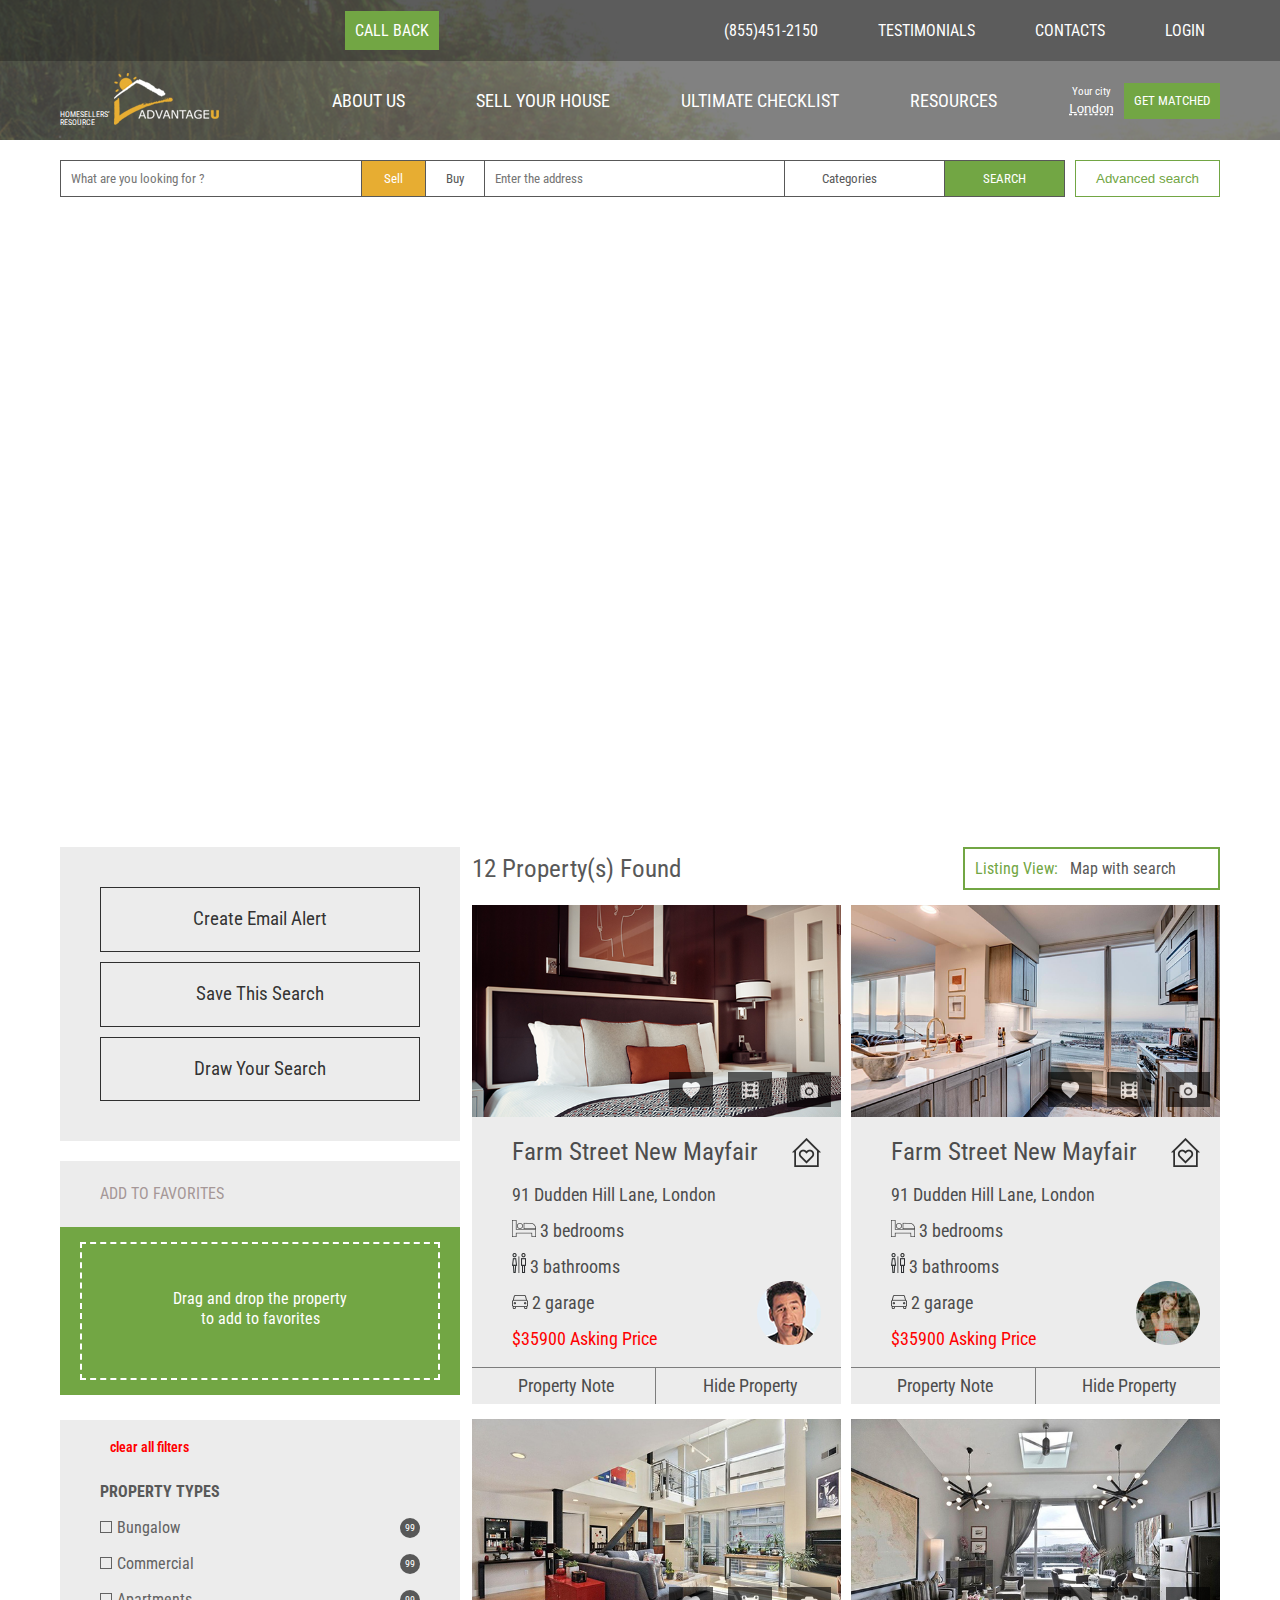
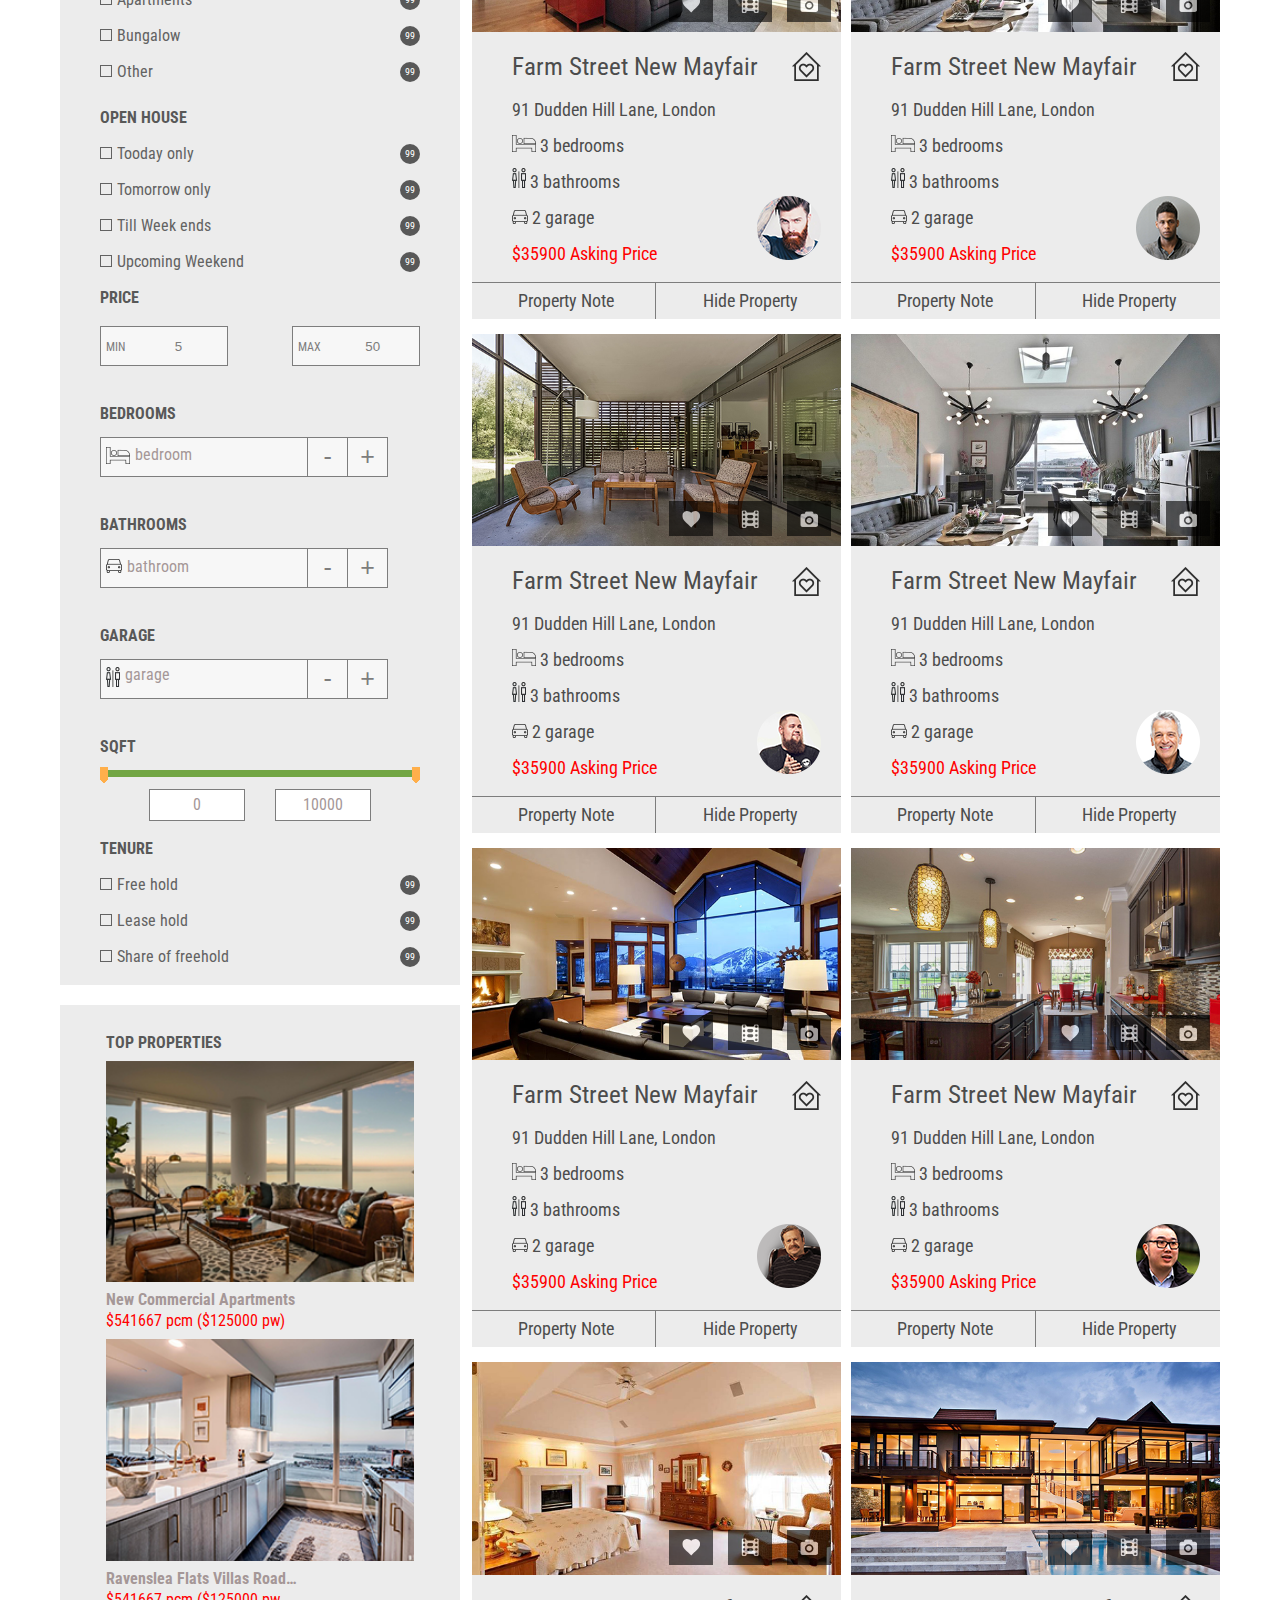
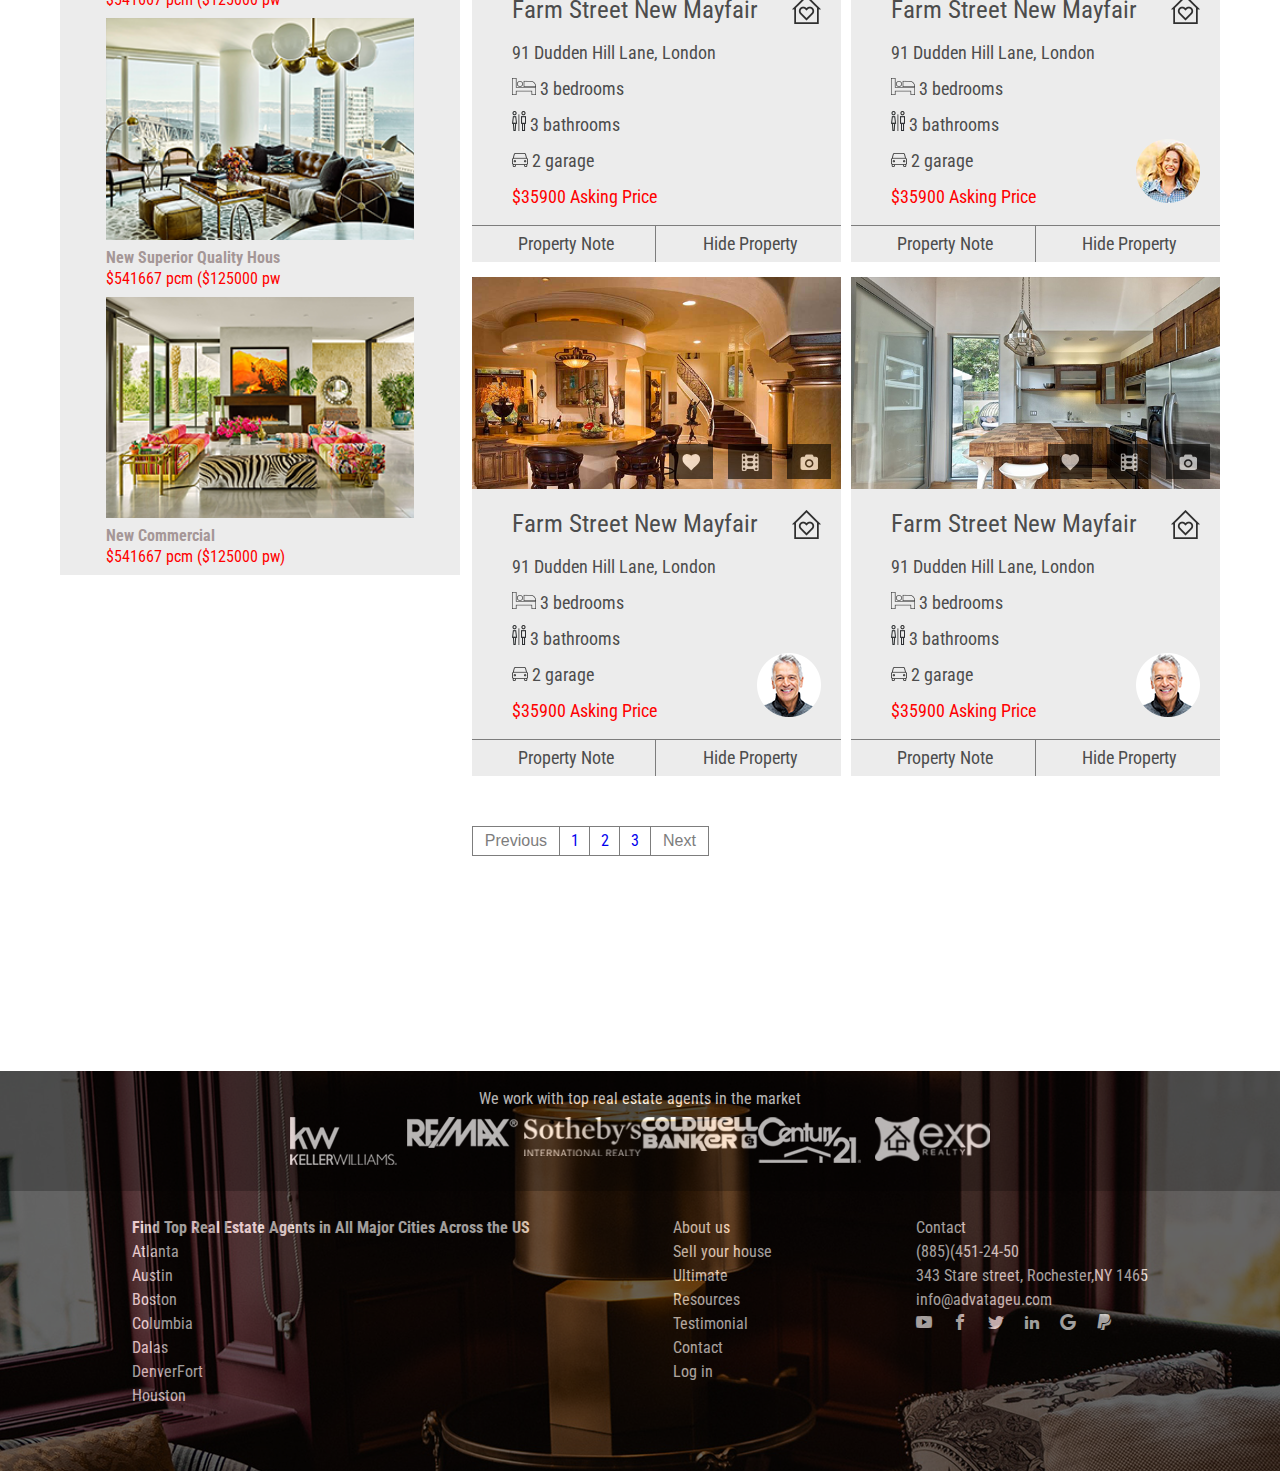
==== index.html @ 331d5ed1 "initial" ====
<!DOCTYPE html>
    <html>
    <head>
        <meta charset="utf-8"/>
        <meta name="viewport" content="width = device-width, initial-scale=1"/>
        <script src="https://cdnjs.cloudflare.com/ajax/libs/html5shiv/3.7.3/html5shiv.min.js"></script><![endif]-->
        <title></title>
        <meta name="keywords" content=""/>
        <meta name="description" content=""/>
        <link href="fonts/icon-style.css" rel="stylesheet">
        <link href="css/_main-layout.css" rel="stylesheet">
        <link href="css/style.css" rel="stylesheet">
        <link href="https://fonts.googleapis.com/css?family=Roboto|Roboto+Condensed" rel="stylesheet">
        <link href="http://www.w3.org/2000/svg" >
        <link rel="stylesheet" href="slick/slick.css" type="text/css">
        <link href=http://www.w3.org/1999/xlink" >
        <link rel="stylesheet" href="https://use.fontawesome.com/releases/v5.0.13/css/all.css"
              integrity="sha384-DNOHZ68U8hZfKXOrtjWvjxusGo9WQnrNx2sqG0tfsghAvtVlRW3tvkXWZh58N9jp" crossorigin="anonymous">
    </head>
    <body>
    <div class="wrapper">
        <header class="header">

            <div class="header__top-wrapper">
                <div class="header-top_background"></div>                                              <!-- .header-top-->
                <div class="header__top">

                    <div class="call-back"><a href="#">call back</a></div>
                    <ul class="social__icons">
                        <li><a href="#" class="social__icons_link"><i class="fa fa-building" aria-hidden="true"></i></a>
                        </li>
                        <li><a href="#" class="social__icons_link"><i class="fa fa-chart-bar"></i></a></li>
                        <li><a href="#" class="social__icons_link"><i class="fa fa-certificate" aria-hidden="true"></i></a>
                        </li>
                        <li><a href="#" class="social__icons_link"><i class="fa fa-bell"></i></a></li>
                        <li><a href="#" class="social__icons_link"><i class="fa fa-envelope-open"
                                                                      aria-hidden="true"></i></a></li>
                    </ul>
                    <div class="tel"><a href="#">(855)451-2150</a></div>
                    <ul class="header__top-menu">
                        <li><a href="#" class="header__top-menu_link">testimonials</a></li>
                        <li><a href="#" class="header__top-menu_link">contacts</a></li>
                        <li><a href="#" class="header__top-menu_link">login<span class="fa fa-chevron-down"></span> </a>
                        </li>
                    </ul>
                </div>
            </div>                                            <!-- end  header top-->
            <div class="header__bottom-wrapper">
                <div class="header-bottom_background"></div>
                <div class="header__bottom">
                    <div class="logo">
                        <p class="logo-text">HOMESELLERS’<br> RESOURCE</p>
                        <a href="#"><img src="img/Logo.png" alt=""></a>
                    </div>
                    <ul class="header__bottom-menu">
                        <li><a href="#" class="header__bottom-menu_link">about us</a></li>
                        <li><a href="#" class="header__bottom-menu_link">sell your house</a></li>
                        <li><a href="#" class="header__bottom-menu_link">ultimate checklist</a></li>
                        <li><a href="#" class="header__bottom-menu_link">resources</a></li>
                    </ul>

                    <div class="forms">
                    <form action="" id="match" method="post" name="city-match">
                        <p>Your city</p><br>
                        <select name="city"  >
                            <option value="London">London</option>
                            <option value="Paris">Paris</option>
                            <option value="Oslo">Oslo</option>
                            <option value="Venus">Venus</option>
                            <option value="Boston">Boston</option>
                        </select>
                        </form>
                        <form action=""  method="post" name="match">
                        <input type="submit" class="get-match" value="get matched">
                        </form>
                    </div>
                </div>
            </div>

        </header><!-- .header-->
        <!--=============================main-form=====================-->
        <div class="main-form">
        <form action="" method="post" id="main-form">

            <input type="text" class="search" placeholder="What are you looking for ?" >
            <input type="submit" value="Sell">
            <input type="submit" value="Buy">
            <input type="text" class="address" placeholder="Enter the address" >
            <div class="select-wrapper">
               <select  value="category" id="category" class="selections"  >
                   <option selected>Categories</option>
                   <option value="House">House</option>
                   <option value="Palace">Palace</option>
                   <option value="ROOM">Room</option>
                   <option value="Flat">Flat</option>
               </select>
           </div>
            <input type="submit" class="category-search" value="SEARCH">
        </form>
        <form action="" method="post" id="advanced-search">
            <input type="submit" class="advanced-search" value="Advanced search">
        </form>
        </div>
        <div class="map-container">
            <div id="map" class="map"></div>
        </div>
        <div class="middle section-wrapper">

            <div class="container">
                <main class="content">
                    <div class=" middle-header">
                        <p>12 Property(s) Found</p>
                        <div class="listing-view select-wrapper">
                            <p>Listing View:</p>
                            <select name="Listing View" id="listing-view" class="selections none" >
                                <option value="">Map with search</option>
                                <option value="">map 1</option>
                                <option value="">map2</option>
                                <option value="">map3</option>
                            </select>
                        </div>
                    </div>
                <div class="info-blocks">
                    <!-----------------------------info-block 1---------------------------->
                    <div class="info-block">
                        <div class="info-block_img">
                           <img src="img/1.png " >
                            <div class="icon-block">
                                <div class="icon-block_item"><embed src="img/icons/hart.svg" type=""></div>
                                <div class="icon-block_item"><embed src="img/icons/film.svg" type=""></div>
                                <div class="icon-block_item"><embed src="img/icons/camera.svg" type=""></div>

                            </div>
                        </div>
                        <div class="info-block_text">
                            <div class="info-block_text__title">
                                <P>Farm Street New Mayfair</P>
                                <img src="img/Vector Smart Object copy 2.png" alt="">

                            </div>
                            <div class="info-block_text__address">
                                <i class="fab fa-periscope"></i>
                                <p>91 Dudden Hill Lane, London</p>
                            </div>
                                <div class="info-block_text__condition">
                                         <img src="img/Vector Smart Object copy 7.png" alt="">
                                         <span  class="info-block_text__contains">3 bedrooms </span>
                                </div>
                                 <div class="info-block_text__condition">
                                         <img src="img/Vector Smart Object copy 34.png" alt="">
                                         <span   class="info-block_text__contains">3 bathrooms</span>
                                 </div>
                                 <div class="info-block_text__condition">
                                         <img src="img/Vector Smart Object copy 26.png" alt="">
                                         <span   class="info-block_text__contains">2 garage</span>
                                 </div>
                                   <p class="price">$35900  Asking Price</p>
                                  <div class="owner-foto"><img src="img/5a1f004dadf.png" alt=""></div>
                        </div>
                        <div class="info-block_text__property">
                            <div>
                                <img src="img/book-information.png" alt="">
                                Property Note
                            </div>
                            <div>
                                <img src="img/noun_1268803_cc copy.png" alt="">
                                Hide Property</div>
                        </div>
                        <div class="info-block_foto"></div>
                    </div>
                    <!----------------------------info-block 2---------------------------->
                    <div class="info-block">
                        <div class="info-block_img">
                            <img src="img/2.png " >
                            <div class="icon-block">
                                <div class="icon-block_item"><embed src="img/icons/hart.svg" type=""></div>
                                <div class="icon-block_item"><embed src="img/icons/film.svg" type=""></div>
                                <div class="icon-block_item"><embed src="img/icons/camera.svg" type=""></div>

                            </div>
                        </div>
                        <div class="info-block_text">
                            <div class="info-block_text__title">
                                <P>Farm Street New Mayfair</P>
                                <img src="img/Vector Smart Object copy 2.png" alt="">

                            </div>
                            <div class="info-block_text__address">
                                <i class="fab fa-periscope"></i>
                                <p>91 Dudden Hill Lane, London</p>
                            </div>
                            <div class="info-block_text__condition">
                                     <img src="img/Vector Smart Object copy 7.png" alt="">
                                     <span  class="info-block_text__contains">3 bedrooms </span>
                            </div>
                            <div class="info-block_text__condition">
                                     <img src="img/Vector Smart Object copy 34.png" alt="">
                                     <span   class="info-block_text__contains">3 bathrooms</span>
                            </div>
                            <div class="info-block_text__condition">
                                     <img src="img/Vector Smart Object copy 26.png" alt="">
                                     <span   class="info-block_text__contains">2 garage</span>
                            </div>                            <p class="price">$35900  Asking Price</p>
                            <div class="owner-foto"><img src="img/photos-88127Dq5GDQ6z8jH.png" alt=""></div>
                        </div>
                        <div class="info-block_text__property">
                            <div>
                                <img src="img/book-information.png" alt="">
                                Property Note
                            </div>
                            <div>
                                <img src="img/noun_1268803_cc copy.png" alt="">
                                Hide Property</div>
                        </div>
                        <div class="info-block_foto"></div>
                    </div>
                    <!----------------------------info-block 3---------------------------->
                    <div class="info-block">
                        <div class="info-block_img">
                            <img src="img/3.png " >
                            <div class="icon-block">
                                <div class="icon-block_item"><embed src="img/icons/hart.svg" type=""></div>
                                <div class="icon-block_item"><embed src="img/icons/film.svg" type=""></div>
                                <div class="icon-block_item"><embed src="img/icons/camera.svg" type=""></div>

                            </div>
                        </div>
                        <div class="info-block_text">
                            <div class="info-block_text__title">
                                <P>Farm Street New Mayfair</P>
                                <img src="img/Vector Smart Object copy 2.png" alt="">

                            </div>
                            <div class="info-block_text__address">
                                <i class="fab fa-periscope"></i>
                                <p>91 Dudden Hill Lane, London</p>
                            </div>
                            <div class="info-block_text__condition">
                                       <img src="img/Vector Smart Object copy 7.png" alt="">
                                       <span  class="info-block_text__contains">3 bedrooms </span>
                            </div>
                            <div class="info-block_text__condition">
                                       <img src="img/Vector Smart Object copy 34.png" alt="">
                                       <span   class="info-block_text__contains">3 bathrooms</span>
                            </div>
                            <div class="info-block_text__condition">
                                       <img src="img/Vector Smart Object copy 26.png" alt="">
                                       <span   class="info-block_text__contains">2 garage</span>
                            </div>

                            <p class="price">$35900  Asking Price</p>
                            <div class="owner-foto"><img src="img/96c177a8fd610c7639.png" alt=""></div>
                        </div>
                        <div class="info-block_text__property">
                            <div>
                                <img src="img/book-information.png" alt="">
                                Property Note
                            </div>
                            <div>
                                <img src="img/noun_1268803_cc copy.png" alt="">
                                Hide Property</div>
                        </div>
                        <div class="info-block_foto"></div>
                    </div>
                    <!--------------------------info-block 4----------------->
                    <div class="info-block">
                        <div class="info-block_img">
                            <img src="img/4.png " >
                            <div class="icon-block">
                                <div class="icon-block_item"><embed src="img/icons/hart.svg" type=""></div>
                                <div class="icon-block_item"><embed src="img/icons/film.svg" type=""></div>
                                <div class="icon-block_item"><embed src="img/icons/camera.svg" type=""></div>

                            </div>
                        </div>
                        <div class="info-block_text">
                            <div class="info-block_text__title">
                                <P>Farm Street New Mayfair</P>
                                <img src="img/Vector Smart Object copy 2.png" alt="">

                            </div>
                            <div class="info-block_text__address">
                                <i class="fab fa-periscope"></i>
                                <p>91 Dudden Hill Lane, London</p>
                            </div>
                              <div class="info-block_text__condition">
                                  <img src="img/Vector Smart Object copy 7.png" alt="">
                                  <span  class="info-block_text__contains">3 bedrooms </span>
                              </div>
                              <div class="info-block_text__condition">
                                  <img src="img/Vector Smart Object copy 34.png" alt="">
                                  <span   class="info-block_text__contains">3 bathrooms</span>
                              </div>
                              <div class="info-block_text__condition">
                                  <img src="img/Vector Smart Object copy 26.png" alt="">
                                  <span   class="info-block_text__contains">2 garage</span>
                              </div>

                            <p class="price">$35900  Asking Price</p>
                            <div class="owner-foto"><img src="img/f-his-children-wounded-mother-20170427.png" alt=""></div>
                        </div>
                        <div class="info-block_text__property">
                            <div>
                                <img src="img/book-information.png" alt="">
                                Property Note
                            </div>
                            <div>
                                <img src="img/noun_1268803_cc copy.png" alt="">
                                Hide Property</div>
                        </div>
                        <div class="info-block_foto"></div>
                    </div>
                    <!--------------------------info-block 5----------------->
                    <div class="info-block">
                        <div class="info-block_img">
                            <img src="img/5.png " >
                            <div class="icon-block">
                                <div class="icon-block_item"><embed src="img/icons/hart.svg" type=""></div>
                                <div class="icon-block_item"><embed src="img/icons/film.svg" type=""></div>
                                <div class="icon-block_item"><embed src="img/icons/camera.svg" type=""></div>

                            </div>
                        </div>
                        <div class="info-block_text">
                            <div class="info-block_text__title">
                                <P>Farm Street New Mayfair</P>
                                <img src="img/Vector Smart Object copy 2.png" alt="">

                            </div>
                            <div class="info-block_text__address">
                                <i class="fab fa-periscope"></i>
                                <p>91 Dudden Hill Lane, London</p>
                            </div>
                              <div class="info-block_text__condition">
                                  <img src="img/Vector Smart Object copy 7.png" alt="">
                                  <span  class="info-block_text__contains">3 bedrooms </span>
                              </div>
                              <div class="info-block_text__condition">
                                  <img src="img/Vector Smart Object copy 34.png" alt="">
                                  <span   class="info-block_text__contains">3 bathrooms</span>
                              </div>
                              <div class="info-block_text__condition">
                                  <img src="img/Vector Smart Object copy 26.png" alt="">
                                  <span   class="info-block_text__contains">2 garage</span>
                              </div>

                            <p class="price">$35900  Asking Price</p>
                            <div class="owner-foto"><img src="img/1020b0ac-fb05-4f9b-acbc-e6e3d810fb7d.png" alt=""></div>
                        </div>
                        <div class="info-block_text__property">
                            <div>
                                <img src="img/book-information.png" alt="">
                                Property Note
                            </div>
                            <div>
                                <img src="img/noun_1268803_cc copy.png" alt="">
                                Hide Property</div>
                        </div>
                        <div class="info-block_foto"></div>
                    </div>
                    <!--------------------------info-block 6----------------->
                    <div class="info-block">
                        <div class="info-block_img">
                            <img src="img/6.png " >
                            <div class="icon-block">
                                <div class="icon-block_item"><embed src="img/icons/hart.svg" type=""></div>
                                <div class="icon-block_item"><embed src="img/icons/film.svg" type=""></div>
                                <div class="icon-block_item"><embed src="img/icons/camera.svg" type=""></div>

                            </div>
                        </div>
                        <div class="info-block_text">
                            <div class="info-block_text__title">
                                <P>Farm Street New Mayfair</P>
                                <img src="img/Vector Smart Object copy 2.png" alt="">

                            </div>
                            <div class="info-block_text__address">
                                <i class="fab fa-periscope"></i>
                                <p>91 Dudden Hill Lane, London</p>
                            </div>
                              <div class="info-block_text__condition">
                                   <img src="img/Vector Smart Object copy 7.png" alt="">
                                   <span  class="info-block_text__contains">3 bedrooms </span>
                                  </div>
                              <div class="info-block_text__condition">
                                   <img src="img/Vector Smart Object copy 34.png" alt="">
                                   <span   class="info-block_text__contains">3 bathrooms</span>
                                  </div>
                              <div class="info-block_text__condition">
                                   <img src="img/Vector Smart Object copy 26.png" alt="">
                                   <span   class="info-block_text__contains">2 garage</span>
                                  </div>

                            <p class="price">$35900  Asking Price</p>
                            <div class="owner-foto"><img src="img/155472578.png" alt=""></div>
                        </div>
                        <div class="info-block_text__property">
                            <div>
                                <img src="img/book-information.png" alt="">
                                Property Note
                            </div>
                            <div>
                                <img src="img/noun_1268803_cc copy.png" alt="">
                                Hide Property</div>
                        </div>
                        <div class="info-block_foto"></div>
                    </div>
                    <!--------------------------info-block 7----------------->
                    <div class="info-block">
                        <div class="info-block_img">
                            <img src="img/7.png " >
                            <div class="icon-block">
                                <div class="icon-block_item"><embed src="img/icons/hart.svg" type=""></div>
                                <div class="icon-block_item"><embed src="img/icons/film.svg" type=""></div>
                                <div class="icon-block_item"><embed src="img/icons/camera.svg" type=""></div>

                            </div>
                        </div>
                        <div class="info-block_text">
                            <div class="info-block_text__title">
                                <P>Farm Street New Mayfair</P>
                                <img src="img/Vector Smart Object copy 2.png" alt="">

                            </div>
                            <div class="info-block_text__address">
                                <i class="fab fa-periscope"></i>
                                <p>91 Dudden Hill Lane, London</p>
                            </div>
                           <div class="info-block_text__condition">
                                <img src="img/Vector Smart Object copy 7.png" alt="">
                                <span  class="info-block_text__contains">3 bedrooms </span>
                           </div>
                           <div class="info-block_text__condition">
                                <img src="img/Vector Smart Object copy 34.png" alt="">
                                <span   class="info-block_text__contains">3 bathrooms</span>
                           </div>
                           <div class="info-block_text__condition">
                                <img src="img/Vector Smart Object copy 26.png" alt="">
                                <span   class="info-block_text__contains">2 garage</span>
                           </div>

                            <p class="price">$35900  Asking Price</p>
                            <div class="owner-foto"><img src="img/Dr_Rich_armchair.png" alt=""></div>
                        </div>
                        <div class="info-block_text__property">
                            <div>
                                <img src="img/book-information.png" alt="">
                                Property Note
                            </div>
                            <div>
                                <img src="img/noun_1268803_cc copy.png" alt="">
                                Hide Property</div>
                        </div>
                        <div class="info-block_foto"></div>
                    </div>
                    <!--------------------------info-block 8----------------->
                    <div class="info-block">
                        <div class="info-block_img">
                            <img src="img/8.png " >
                            <div class="icon-block">
                                <div class="icon-block_item"><embed src="img/icons/hart.svg" type=""></div>
                                <div class="icon-block_item"><embed src="img/icons/film.svg" type=""></div>
                                <div class="icon-block_item"><embed src="img/icons/camera.svg" type=""></div>


                            </div>
                        </div>
                        <div class="info-block_text">
                            <div class="info-block_text__title">
                                <P>Farm Street New Mayfair</P>
                                <img src="img/Vector Smart Object copy 2.png" alt="">

                            </div>
                            <div class="info-block_text__address">
                                <i class="fab fa-periscope"></i>
                                <p>91 Dudden Hill Lane, London</p>
                            </div>
                             <div class="info-block_text__condition">
                                <img src="img/Vector Smart Object copy 7.png" alt="">
                                <span  class="info-block_text__contains">3 bedrooms </span>
                             </div>
                             <div class="info-block_text__condition">
                                <img src="img/Vector Smart Object copy 34.png" alt="">
                                <span   class="info-block_text__contains">3 bathrooms</span>
                             </div>
                             <div class="info-block_text__condition">
                                <img src="img/Vector Smart Object copy 26.png" alt="">
                                <span   class="info-block_text__contains">2 garage</span>
                             </div>

                            <p class="price">$35900  Asking Price</p>
                            <div class="owner-foto"><img src="img/170530132545-jeff-lew-1024x576.png" alt=""></div>
                        </div>
                        <div class="info-block_text__property">
                            <div>
                                <img src="img/book-information.png" alt="">
                                Property Note
                            </div>
                            <div>
                                <img src="img/noun_1268803_cc copy.png" alt="">
                                Hide Property</div>
                        </div>
                        <div class="info-block_foto"></div>
                    </div>
                    <!--------------------------info-block 9----------------->
                    <div class="info-block">
                        <div class="info-block_img">
                            <img src="img/9.png " >
                            <div class="icon-block">
                                <div class="icon-block_item"><embed src="img/icons/hart.svg" type=""></div>
                                <div class="icon-block_item"><embed src="img/icons/film.svg" type=""></div>
                                <div class="icon-block_item"><embed src="img/icons/camera.svg" type=""></div>

                            </div>
                        </div>
                        <div class="info-block_text">
                            <div class="info-block_text__title">
                                <P>Farm Street New Mayfair</P>
                                <img src="img/Vector Smart Object copy 2.png" alt="">

                            </div>
                            <div class="info-block_text__address">
                                <i class="fab fa-periscope"></i>
                                <p>91 Dudden Hill Lane, London</p>
                            </div>
                            <div class="info-block_text__condition">
                               <img src="img/Vector Smart Object copy 7.png" alt="">
                               <span  class="info-block_text__contains">3 bedrooms </span>
                            </div>
                            <div class="info-block_text__condition">
                               <img src="img/Vector Smart Object copy 34.png" alt="">
                               <span   class="info-block_text__contains">3 bathrooms</span>
                            </div>
                            <div class="info-block_text__condition">
                               <img src="img/Vector Smart Object copy 26.png" alt="">
                               <span   class="info-block_text__contains">2 garage</span>
                            </div>
                            <p class="price">$35900  Asking Price</p>
                            <div class="owner-foto"><img src="img/images (1).png" alt=""></div>
                        </div>
                        <div class="info-block_text__property">
                            <div>
                                <img src="img/book-information.png" alt="">
                                Property Note
                            </div>
                            <div>
                                <img src="img/noun_1268803_cc copy.png" alt="">
                                Hide Property</div>
                        </div>
                        <div class="info-block_foto"></div>
                    </div>
                    <!--------------------------info-block 10----------------->
                    <div class="info-block">
                        <div class="info-block_img">
                            <img src="img/10.png " >
                            <div class="icon-block">
                                <div class="icon-block_item"><embed src="img/icons/hart.svg" type=""></div>
                                <div class="icon-block_item"><embed src="img/icons/film.svg" type=""></div>
                                <div class="icon-block_item"><embed src="img/icons/camera.svg" type=""></div>
                            </div>
                        </div>
                        <div class="info-block_text">
                            <div class="info-block_text__title">
                                <P>Farm Street New Mayfair</P>
                                <img src="img/Vector Smart Object copy 2.png" alt="">

                            </div>
                            <div class="info-block_text__address">
                                <i class="fab fa-periscope"></i>
                                <p>91 Dudden Hill Lane, London</p>
                            </div>
                            <div class="info-block_text__condition">
                            <img src="img/Vector Smart Object copy 7.png" alt="">
                            <span  class="info-block_text__contains">3 bedrooms </span>
                            </div>
                             <div class="info-block_text__condition">
                            <img src="img/Vector Smart Object copy 34.png" alt="">
                            <span   class="info-block_text__contains">3 bathrooms</span>
                             </div>
                             <div class="info-block_text__condition">
                            <img src="img/Vector Smart Object copy 26.png" alt="">
                            <span   class="info-block_text__contains">2 garage</span>
                             </div>

                            <p class="price">$35900  Asking Price</p>
                            <div class="owner-foto"><img src="img/Без названия.png" alt=""></div>
                        </div>
                        <div class="info-block_text__property">
                            <div>
                                <img src="img/book-information.png" alt="">
                                Property Note
                            </div>
                            <div>
                                <img src="img/noun_1268803_cc copy.png" alt="">
                                Hide Property</div>
                        </div>
                        <div class="info-block_foto"></div>
                    </div>
                    <!----------------info-block 11-------------------------------->
                    <div class="info-block">
                        <div class="info-block_img">
                            <img src="img/11.png " >
                            <div class="icon-block">
                                <div class="icon-block_item"><embed src="img/icons/hart.svg" type=""></div>
                                <div class="icon-block_item"><embed src="img/icons/film.svg" type=""></div>
                                <div class="icon-block_item"><embed src="img/icons/camera.svg" type=""></div>

                            </div>
                        </div>
                        <div class="info-block_text">
                            <div class="info-block_text__title">
                                <P>Farm Street New Mayfair</P>
                                <img src="img/Vector Smart Object copy 2.png" alt="">

                            </div>
                            <div class="info-block_text__address">
                                <i class="fab fa-periscope"></i>
                                <p>91 Dudden Hill Lane, London</p>
                            </div>
                            <div class="info-block_text__condition">
                            <img src="img/Vector Smart Object copy 7.png" alt="">
                            <span  class="info-block_text__contains">3 bedrooms </span>
                            </div>
                           <div class="info-block_text__condition">
                            <img src="img/Vector Smart Object copy 34.png" alt="">
                            <span   class="info-block_text__contains">3 bathrooms</span>
                           </div>
                           <div class="info-block_text__condition">
                            <img src="img/Vector Smart Object copy 26.png" alt="">
                            <span   class="info-block_text__contains">2 garage</span>
                           </div>

                            <p class="price">$35900  Asking Price</p>
                            <div class="owner-foto"><img src="img/155472578.png" alt=""></div>
                        </div>
                        <div class="info-block_text__property">
                            <div>
                                <img src="img/book-information.png" alt="">
                                Property Note
                            </div>
                            <div>
                                <img src="img/noun_1268803_cc copy.png" alt="">
                                Hide Property</div>
                        </div>
                        <div class="info-block_foto"></div>
                    </div>
                    <!-----------------------------info-block 12--------------->
                    <div class="info-block">
                        <div class="info-block_img">
                            <img src="img/12.png " >
                            <div class="icon-block">
                                <div class="icon-block_item"><embed src="img/icons/hart.svg" type=""></div>
                                <div class="icon-block_item"><embed src="img/icons/film.svg" type=""></div>
                                <div class="icon-block_item"><embed src="img/icons/camera.svg" type=""></div>

                            </div>
                        </div>
                        <div class="info-block_text">
                            <div class="info-block_text__title">
                                <P>Farm Street New Mayfair</P>
                                <img src="img/Vector Smart Object copy 2.png" alt="">

                            </div>
                            <div class="info-block_text__address">
                                <i class="fab fa-periscope"></i>
                                <p>91 Dudden Hill Lane, London</p>
                            </div>
                            <div class="info-block_text__condition">
                            <img src="img/Vector Smart Object copy 7.png" alt="">
                            <span  class="info-block_text__contains">3 bedrooms </span>
                            </div>
                             <div class="info-block_text__condition">
                            <img src="img/Vector Smart Object copy 34.png" alt="">
                            <span   class="info-block_text__contains">3 bathrooms</span>
                             </div>
                             <div class="info-block_text__condition">
                            <img src="img/Vector Smart Object copy 26.png" alt="">
                            <span   class="info-block_text__contains">2 garage</span>
                             </div>
                            <p class="price">$35900  Asking Price</p>
                            <div class="owner-foto"><img src="img/155472578.png" alt=""></div>
                        </div>
                        <div class="info-block_text__property">
                            <div>
                                <img src="img/book-information.png" alt="">
                                Property Note
                            </div>
                            <div>
                                <img src="img/noun_1268803_cc copy.png" alt="">
                                Hide Property</div>
                        </div>
                        <div class="info-block_foto"></div>
                    </div>
                </div>
                    <!-------------------paging-------------------->
                    <div class="paging">
                        <button class="paging-btn" name="previous">Previous</button>
                        <a href="#a"><p id="a">1</p></a>
                        <a href="#b"><p id="b">2</p></a>
                        <a href="#c"><p id="c">3</p></a>

                        <button class="paging-btn" name="next">Next</button>
                    </div>
                </main><!-- .content -->

            </div><!-- .container-->

    <!--===========================================left ===========================-->
            <aside class="left-sidebar">
                <div class="tasks">
                    <p class="task">Сreate Email Alert</p>
                    <p class="task">Save This Search</p>
                    <p class="task">Draw Your Search</p>
                </div>
                <div class="add-favorites">
                    <p class="add-favorites__title">Add to Favorites</p>
                    <div class="drag-box__wrapper">
                    <div class="drag-box">
                        <p>Drag and drop the property <br>to add to favorites</p>
                        <div class="drag-box__icon"><i class="fa fa-plus"></i></div>
                    </div>
                    </div>
                </div>
                <!------------------------------filters-------------------->
                <div class="filters">
                    <p><span><i class="fa fa-times"></i></span>clear all filters</p>
                    <div class="property-types">
                        <!--------------------properties---------------------------->
                        <h4>property types</h4>
                        <div class="input-type">
                            <input type="checkbox"  id="Bungalow" name="Bungalow">
                            <label for="Bungalow">Bungalow</label>
                        </div>
                        <div class="input-type">
                            <input type="checkbox"  id="Commercial" name="">
                            <label for="Commercial">Commercial</label>
                         </div>
                        <div class="input-type">
                            <input type="checkbox"  id="Apartments" name="">
                            <label for="Apartments">Apartments</label>
                        </div>
                        <div class="input-type">
                            <input type="checkbox"  id="House" name="">
                            <label for="House">Bungalow</label>
                         </div>
                        <div class="input-type">
                            <input type="checkbox"  id="Other" name="">
                            <label for="Other">Other</label>
                          </div>
                    </div>
                    <!---------------------------open house-------------->
                    <div class="open-house">
                        <h4>open house</h4>
                        <div class="input-type">
                            <input type="checkbox"  id="Tooday-only" name="Bungalow">
                            <label for="Tooday-only">Tooday only</label>
                        </div>
                        <div class="input-type">
                            <input type="checkbox"  id="Tomorrow-only" name="">
                            <label for="Tomorrow-only">Tomorrow only</label>
                        </div>
                        <div class="input-type">
                            <input type="checkbox"  id="week-ends" name="">
                            <label for="week-ends">Till Week ends</label>
                         </div>
                        <div class="input-type">
                            <input type="checkbox"  id="Upcoming-Weekend" name="">
                            <label for="Upcoming-Weekend">Upcoming Weekend</label>
                        </div>
                    </div>
                    <!---------------------------price---------------------------->
                    <h4>price</h4>
                    <div class="options">
                        <form action="">
                            <div class="options_item-wrapper">
                                <div class="options_price">
                                <span >MIN </span>
                                <div class="min-price_wrapper">
                                <select name="min-price" id="min-price">
                                   <option selected >5</option>
                                   <option  value="10">10</option>
                                   <option value="20">20</option>
                                   <option value="30">30</option>
                                   <option value="40">40</option>
                                   <option value="50">50</option>
                                </select>
                                </div>
                               </div>
                               <div class="options_price">
                                <span >MAX</span>
                                <div class="max-price_wrapper">
                                <select name="max-price" id="max-price" >
                                   <option selected >50</option>
                                   <option  value="100">100</option>
                                   <option value="200">200</option>
                                   <option value="300">300</option>
                                   <option value="400">400</option>
                                   <option value="500">500</option>
                                </select>
                                </div>

                               </div>
                            </div>
                            <h4>bedrooms</h4>
                            <div class="option_item">
                                 <div class="option-box">
                                     <div class="option-box_img"><img src="img/Vector Smart Object copy 7.png" alt=""></div>
                                     <div class="option-box_name">bedroom</div>
                                 </div>
                                <div class="btn-box">
                                 <button name ="minus" class="form-btn">-</button><button name ="plus" class="form-btn">+</button>
                                </div>
                            </div>
                            <h4>bathrooms</h4>
                            <div class="option_item">
                                 <div class="option-box">
                                     <div class="option-box_img"><img src="img/Vector Smart Object copy 26.png" alt=""></div>
                                     <div class="option-box_name">bathroom</div>
                                 </div>
                                  <div class="btn-box">
                                      <button name ="minus" class="form-btn">-</button>
                                      <button name ="plus" class="form-btn">+</button>
                                 </div>
                            </div>
                            <h4>garage</h4>
                            <div class="option_item">
                                <div class="option-box">
                                   <div class="option-box_img"><img src="img/Vector Smart Object copy 34.png"></div>
                                   <div class="option-box_name">garage</div>
                                </div>
                                <div class="btn-box">
                                 <button name ="minus" class="form-btn">-</button>
                                 <button name ="plus" class="form-btn">+</button>
                                </div>
                            </div>

                    <h4>sqft</h4>
                    <div class="sqft-container">
                        <div class="pointer-box_left">
                            <div class="pointer-box">
                             <div class="pointer-left"></div>
                             <div class="pointer-right"></div>
                            </div>
                        </div>
                        <div class="sqft"></div>
                        <div class="pointer-box_right">
                            <div class="pointer-box">
                                <div class="pointer-left"></div>
                                <div class="pointer-right"></div>
                            </div>
                        </div>

                     <div class="sqft-box">
                            <div class="sqft-box_min">0</div>
                            <div class="sqft-box_max">10000</div>
                     </div>
                    </div>
                        </form>
                    </div>
                    <!-----------------------------------tenure------------------------->
                            <h4>tenure</h4>
                            <div class="tenure-box">
                                <div class="input-type">
                                    <input type="checkbox"  id="free-hold" name=free-hold">
                                    <label for="free-hold">Free hold</label>
                                </div>
                                <div class="input-type">
                                    <input type="checkbox"  id="Lease-hold" name="lease-hold">
                                    <label for="Lease-hold">Lease hold</label>
                                </div>
                                <div class="input-type">
                                    <input type="checkbox"  id="share-of" name="share-of">
                                    <label for="share-of">Share of freehold</label>
                                </div>
                            </div>
                </div>
                <!-----------------------------------top properties--------------->
                    <div class="top-properties_container">
                        <h4>TOP PRoperties</h4>
                        <div class="top-properties">
                            <div class="top-properties_img"><img src="img/Ken-Fulk-Harrison+Living+room.png" alt=""></div>
                            <h5>New Commercial Apartments</h5>
                            <p class="price">$541667 pcm ($125000 pw)</p>
                        </div>
                        <div class="top-properties">
                            <div class="top-properties_img"><img src="img/401harrison-1.png" alt=""></div>
                            <h5>Ravenslea Flats Villas Road…</h5>
                            <p class="price">$541667 pcm ($125000 pw</p>
                        </div>
                        <div class="top-properties">
                            <div class="top-properties_img"><img src="img/AAEAAQAAAAAAAA.png" alt=""></div>
                            <h5>New Superior Quality Hous</h5>
                            <p class="price">$541667 pcm ($125000 pw</p>
                        </div>
                        <div class="top-properties">
                            <div class="top-properties_img"><img src="img/Ken-Fulk-book_05.png" alt=""></div>
                            <h5>New Commercial</h5>
                            <p class="price">$541667 pcm ($125000 pw)</p>
                        </div>
                    </div>



            </aside><!-- .left-sidebar -->

        </div>
        <!------------------------------------------- end.middle--------------------------------->


        <footer class="footer">

            <div class="footer-top">
                <h6>We work with top real estate agents in the market</h6>
                <div class="footer-slider_wrapper">
                  <div class="footer-slider slick">
                    <div class="footer-slider_item">
                        <img src="img/banners/Layer 1.png" alt="" class="banner">
                    </div>
                    <div class="footer-slider_item">
                        <img src="img/banners/Layer 2.png" alt="" class="banner">
                    </div>
                    <div class="footer-slider_item">
                        <img src="img/banners/Layer 3.png" alt="" class="banner">
                    </div>
                    <div class="footer-slider_item">
                        <img src="img/banners/Layer 4.png" alt="" class="banner">
                    </div>
                    <div class="footer-slider_item">
                        <img src="img/banners/Layer 5.png" alt="" class="banner">
                    </div>
                    <div class="footer-slider_item">
                        <img src="img/banners/Layer 6.png" alt="" class="banner">
                    </div>
                    <div class="footer-slider_item">
                        <img src="img/banners/Layer 3.png" alt="" class="banner">
                    </div>
                    <div class="footer-slider_item">
                        <img src="img/banners/Layer 5.png" alt="" class="banner">
                    </div>
                  </div>
                </div>
            </div>
            <div class="footer-bottom">
                <div class="footer-cities">
                    <h5>Find Top Real Estate Agents in All Major Cities Across the US</h5>
                    <ul>
                        <li class="footer-cities_item">Atlanta</li>
                        <li class="footer-cities_item">Austin</li>
                        <li class="footer-cities_item">Boston</li>
                        <li class="footer-cities_item">Columbia</li>
                        <li class="footer-cities_item">Dalas</li>
                        <li class="footer-cities_item">DenverFort</li>
                        <li class="footer-cities_item">Houston</li>
                    </ul>
                </div>
                <div class="footer-info" >
                    <ul>
                        <li class="footer-cities_item"><a href="">About us</a></li>
                        <li class="footer-cities_item"><a href="">Sell your house</a></li>
                        <li class="footer-cities_item"><a href="">Ultimate</a></li>
                        <li class="footer-cities_item"><a href="">Resources</a></li>
                        <li class="footer-cities_item"><a href="">Testimonial</a></li>
                        <li class="footer-cities_item"><a href="">Contact</a></li>
                        <li class="footer-cities_item"><a href="">Log in</a></li>
                    </ul>
                </div>
                <div class="footer-contact" >Contact
                    <ul>
                        <li class="footer-cities_item">(885)(451-24-50</li>
                        <li class="footer-cities_item">343 Stare street, Rochester,NY 1465</li>
                        <li class="footer-cities_item"><a href="#">info@advatageu.com</a>
                        <ul class="footer-cities_social">
                             <li class="footer-social"><a href=""><span class="icon-play"></span></a></li>
                             <li class="footer-social"><a href=""><span class="icon-facebook"></span></a></li>
                             <li class="footer-social"><a href=""><span class="icon-twitter"></span></a></li>
                             <li class="footer-social"><a href=""><span class="icon-linkedin2"></span></a></li>
                             <li class="footer-social"><a href=""><span class="icon-google"></span></a></li>
                             <li class="footer-social"><a href=""><span class="icon-paypal"></span></a></li>
                        </ul></li>
                    </ul>
                </div>
              </div>

        </footer><!-- .footer -->

    </div><!-- .wrapper -->
    <script type="text/javascript" src="jquery-3.2.1.min.js"></script>
    <script type="text/javascript">
    function initMap() {
    // The location of Uluru
    var uluru = {lat: 54.7, lng:20.876};
    // The map, centered at Uluru
    var map = new google.maps.Map(
    document.getElementById('map'), {zoom: 5, center: uluru});
    //                            позиция маркера
    var marker = new google.maps.Marker({position: uluru, map: map});
    }
    </script>
    <script async defer
    src="https://maps.googleapis.com/maps/api/js?key=AIzaSyCshvn4s1IaH01M5pUnOlvIyx-lrMokUyc&callback=initMap">

    </script>
    <script type="text/javascript" src="slick/slick.min.js"></script>
    <script src="js/script.js"></script>
    </body>
    </html>
---- fonts/icon-style.css ----
@font-face {
  font-family: 'icomoon';
  src:  url('fonts/icomoon.eot?1m6so4');
  src:  url('fonts/icomoon.eot?1m6so4#iefix') format('embedded-opentype'),
    url('fonts/icomoon.ttf?1m6so4') format('truetype'),
    url('fonts/icomoon.woff?1m6so4') format('woff'),
    url('fonts/icomoon.svg?1m6so4#icomoon') format('svg');
  font-weight: normal;
  font-style: normal;
}

[class^="icon-"], [class*=" icon-"] {
  /* use !important to prevent issues with browser extensions that change fonts */
  font-family: 'icomoon' !important;
  speak: none;
  font-style: normal;
  font-weight: normal;
  font-variant: normal;
  text-transform: none;
  line-height: 1;

  /* Better Font Rendering =========== */
  -webkit-font-smoothing: antialiased;
  -moz-osx-font-smoothing: grayscale;
}

.icon-play:before {
  content: "\e912";
}
.icon-google:before {
  content: "\ea88";
}
.icon-facebook:before {
  content: "\ea90";
}
.icon-twitter:before {
  content: "\ea96";
}
.icon-linkedin2:before {
  content: "\eaca";
}
.icon-paypal:before {
  content: "\ead8";
}
.icon-IE:before {
  content: "\eadb";
}
---- css/_main-layout.css ----
body{
	font-family: 'Roboto Condensed', sans-serif;
	font-size: 16px;
}
.wrapper {
	min-width: 320px;
	max-width: 1920px;
	margin: 0 auto;
}


/* Header
-----------------------------------------------------------------------------*/
.header {
	height: 140px;
	background: url("../img/header.png") no-repeat;
}


/* Middle
-----------------------------------------------------------------------------*/
.middle {
	width: 100%;
	position: relative;
}
.middle:after {
	display: table;
	clear: both;
	content: '';
}
.container {
	width: 100%;
	float: left;
	overflow: hidden;
}
.content {
	padding: 0 0 0 25.5%;
}


/* Left Sidebar
-----------------------------------------------------------------------------*/
.left-sidebar {
	float: left;
	width:24%;
	/*width: 360px;*/
	margin-left: -100%;
	position: relative;
	background: white;
}


/* Footer
-----------------------------------------------------------------------------*/
.footer {
	height: 400px;
	background:url("../img/footer.png");
}
@media screen  and (max-width: 1400px) {
	.left-sidebar{
		width:34.5%;
	}
	.content {
		padding: 0 0 0 35.5%;
	}
}
---- css/style.css ----
@charset "UTF-8";
/*reset*/
body {
  -webkit-box-sizing: border-box;
  -moz-box-sizing: border-box;
  box-sizing: border-box;
  line-height: 1;
  color: #a59797;
  width: 100%;
  /*overflow-x: hidden;*/
  margin: 0 auto;
  padding: 0; }

body * {
  box-sizing: border-box;
  border: none; }

img {
  max-width: 100%; }

a {
  text-decoration: none; }

ul, li, input {
  list-style: none;
  margin: 0;
  padding: 0; }

h1, h2, h3, h4, h5, h6, p {
  padding: 0;
  margin: 0; }

figure {
  margin: 0; }

video {
  object-fit: inherit; }

.section-wrapper {
  max-width: 1920px;
  margin: 0 auto;
  padding-left: 200px;
  padding-right: 200px; }
  @media screen and (max-width: 1700px) {
    .section-wrapper {
      padding-left: 100px;
      padding-right: 100px; } }
  @media screen and (max-width: 1400px) {
    .section-wrapper {
      padding-left: 60px;
      padding-right: 60px; } }
  @media screen and (max-width: 1050px) {
    .section-wrapper {
      padding-left: 30px;
      padding-right: 30px; } }
  @media screen and (max-width: 720px) {
    .section-wrapper {
      padding-left: 15px;
      padding-right: 15px; } }

h4 {
  padding: 10px 40px;
  text-transform: uppercase;
  color: #585858; }

h5 {
  padding: 10px 0 5px;
  font-weight: bold;
  font-size: 16px; }

h6 {
  font-size: 16px; }

ul a {
  color: white; }

.header__top-wrapper {
  padding: 11px 0; }

.header-top_background {
  position: absolute;
  background-color: #333;
  opacity: 0.8;
  left: 0;
  top: 0;
  width: 100%;
  height: 61px;
  z-index: 5; }

.header__top {
  max-width: 1920px;
  margin: 0 auto;
  padding-left: 200px;
  padding-right: 200px;
  display: flex;
  justify-content: flex-end;
  align-items: center;
  color: white;
  text-transform: uppercase;
  font-size: 16px; }
  @media screen and (max-width: 1700px) {
    .header__top {
      padding-left: 100px;
      padding-right: 100px; } }
  @media screen and (max-width: 1400px) {
    .header__top {
      padding-left: 60px;
      padding-right: 60px; } }
  @media screen and (max-width: 1050px) {
    .header__top {
      padding-left: 30px;
      padding-right: 30px; } }
  @media screen and (max-width: 720px) {
    .header__top {
      padding-left: 15px;
      padding-right: 15px; } }
  .header__top ul {
    display: flex;
    justify-content: space-between;
    align-items: center; }
  .header__top a {
    color: white;
    z-index: 5; }
    .header__top a span {
      margin-left: 15px; }

.call-back, .get-match {
  padding: 10px;
  background-color: #72a644;
  line-height: 1.2;
  text-align: center;
  z-index: 5; }

.social__icons {
  width: 165px;
  margin-left: 60px;
  z-index: 8; }

.header__top-menu li {
  margin-left: 60px;
  z-index: 5; }

.tel {
  max-width: 100px;
  margin-left: 60px;
  z-index: 5; }

.header__bottom-wrapper {
  position: relative;
  padding: 12px 0; }

.header-bottom_background {
  position: absolute;
  background-color: #4c4c4c;
  opacity: 0.7;
  left: 0;
  top: 0;
  width: 100%;
  height: 79px;
  z-index: 2; }

.header__bottom {
  max-width: 1920px;
  margin: 0 auto;
  padding-left: 200px;
  padding-right: 200px;
  display: flex;
  justify-content: space-between;
  align-items: center;
  color: white;
  text-transform: uppercase; }
  @media screen and (max-width: 1700px) {
    .header__bottom {
      padding-left: 100px;
      padding-right: 100px; } }
  @media screen and (max-width: 1400px) {
    .header__bottom {
      padding-left: 60px;
      padding-right: 60px; } }
  @media screen and (max-width: 1050px) {
    .header__bottom {
      padding-left: 30px;
      padding-right: 30px; } }
  @media screen and (max-width: 720px) {
    .header__bottom {
      padding-left: 15px;
      padding-right: 15px; } }
  .header__bottom a {
    color: white; }
    .header__bottom a span {
      margin-left: 15px; }

.logo {
  width: 170px;
  z-index: 5; }

.logo-text {
  display: inline-block;
  font-size: 8px; }

.header__bottom-menu {
  width: 57.3%;
  display: flex;
  justify-content: space-between;
  align-items: center;
  font-size: 18px;
  margin-left: 30px;
  z-index: 5; }

.forms {
  display: flex;
  justify-content: space-between;
  align-items: center;
  font-size: 11px;
  z-index: 5; }

.get-match {
  color: white;
  text-transform: uppercase;
  font-family: "Roboto Condensed";
  margin-left: 10px; }

#match {
  margin-right: 0;
  z-index: 5; }
  #match p {
    margin-bottom: -7px;
    margin-left: 3px;
    text-transform: none; }

select {
  -moz-appearance: none;
  -webkit-appearance: none;
  background: transparent;
  color: white;
  text-decoration: underline;
  text-decoration-style: dashed;
  text-align: center;
  outline: none;
  position: relative; }
  select option {
    background-color: #ececec; }

.main-form {
  display: flex;
  justify-content: space-between;
  align-items: center;
  max-width: 1920px;
  margin: 0 auto;
  padding-left: 200px;
  padding-right: 200px; }
  @media screen and (max-width: 1700px) {
    .main-form {
      padding-left: 100px;
      padding-right: 100px; } }
  @media screen and (max-width: 1400px) {
    .main-form {
      padding-left: 60px;
      padding-right: 60px; } }
  @media screen and (max-width: 1050px) {
    .main-form {
      padding-left: 30px;
      padding-right: 30px; } }
  @media screen and (max-width: 720px) {
    .main-form {
      padding-left: 15px;
      padding-right: 15px; } }

#main-form {
  display: flex;
  justify-content: space-between;
  align-items: center;
  flex-grow: 1;
  margin: 20px 0;
  font-size: 16px;
  color: #585858;
  line-height: 1.2;
  text-align: left; }
  #main-form input {
    display: flex;
    justify-content: center;
    align-items: center;
    font-family: "Roboto Condensed";
    border: 1px solid #585858;
    border-left: none;
    padding: 10px 0; }
    #main-form input:first-of-type {
      border-left: 1px solid #585858; }
  #main-form [type='submit'] {
    background-color: #72a644;
    color: white;
    padding-left: 20px;
    padding-right: 20px;
    cursor: pointer; }
  #main-form [value='Sell'] {
    width: 64px;
    color: white;
    background-color: #e7ad32; }
  #main-form [type='text'] {
    min-width: 130px;
    padding-left: 10px;
    flex-grow: 1; }
  #main-form [value='Buy'] {
    max-width: 64px;
    color: #585858;
    background-color: white; }

.advanced-search {
  display: flex;
  max-width: 160px;
  padding: 10px 20px;
  background-color: white;
  color: #72a644;
  border: 1px solid #72a644;
  margin-left: 10px; }

#main-form .category-search {
  width: 120px; }

.selections {
  position: relative;
  min-width: 160px;
  color: #585858;
  font-family: "Roboto Condensed";
  border: 1px solid #585858;
  border-left: none;
  padding: 10px 40px 10px 10px;
  text-decoration: none;
  cursor: pointer; }

.select-wrapper {
  position: relative; }

.select-wrapper:after {
  content: '';
  font-family: Font Awesome\ 5 Free;
  font-weight: 600;
  color: #585858;
  display: inline-block;
  position: absolute;
  right: 20px;
  top: 11px;
  pointer-events: none; }

.map-container {
  max-width: 1920px;
  margin: 0 auto;
  padding-left: 200px;
  padding-right: 200px;
  margin-bottom: 30px; }
  @media screen and (max-width: 1700px) {
    .map-container {
      padding-left: 100px;
      padding-right: 100px; } }
  @media screen and (max-width: 1400px) {
    .map-container {
      padding-left: 60px;
      padding-right: 60px; } }
  @media screen and (max-width: 1050px) {
    .map-container {
      padding-left: 30px;
      padding-right: 30px; } }
  @media screen and (max-width: 720px) {
    .map-container {
      padding-left: 15px;
      padding-right: 15px; } }

#map {
  height: 600px;
  width: 100%; }

.tasks {
  margin-bottom: 0;
  padding: 30px;
  background-color: #ececec; }

.task {
  font-size: 19px;
  text-align: center;
  border: 1px solid #2f2f2f;
  margin: 10px;
  padding: 20px 10px;
  color: rgba(0, 0, 0, 0.8);
  line-height: 1.2; }

.add-favorites p {
  text-align: left;
  padding: 25px 40px;
  margin-top: 20px; }

.drag-box__wrapper {
  background-color: #72a644;
  padding: 15px 20px; }

.add-favorites__title {
  background-color: #ececec;
  text-transform: uppercase; }

.drag-box {
  border: 2px dashed white; }
  .drag-box p {
    font-size: 16px;
    color: white;
    line-height: 1.2;
    text-align: center; }
  .drag-box .fa {
    display: block;
    color: white;
    font-size: 32px;
    text-align: center;
    padding-bottom: 25px; }

.filters {
  background-color: #ececec;
  margin-top: 25px; }
  .filters p {
    color: red;
    font-size: 14px;
    padding: 20px 40px;
    font-weight: 600; }
  .filters input[type=checkbox] {
    display: none; }
  .filters input[type=checkbox] + label {
    color: #626262; }
  .filters input[type=checkbox] + label:before {
    content: "\2713";
    color: transparent;
    display: inline-block;
    border: 1px solid #626262;
    font-size: 10px;
    line-height: 10px;
    margin: -4px 5px 0 0;
    height: 10px;
    width: 10px;
    text-align: center;
    vertical-align: middle;
    transition: color ease .3s; }
  .filters input[type=checkbox]:checked + label:before {
    color: #626262; }
  .filters input + label:after {
    content: "99";
    display: block;
    top: 50%;
    transform: translate(0, -50%);
    position: absolute;
    right: 10%;
    text-align: center;
    width: 20px;
    height: 20px;
    border-radius: 50%;
    background-color: #585858;
    color: white;
    line-height: 20px;
    font-size: 10px;
    font-weight: normal; }
  .filters .fa {
    padding-right: 10px; }

.input-type {
  position: relative;
  padding: 10px 40px; }

.property-types {
  margin-bottom: 10px; }

.middle-header {
  display: flex;
  justify-content: space-between;
  align-items: center; }
  .middle-header > p {
    font-size: 25px;
    font-family: "Roboto Condensed";
    color: #585858;
    line-height: 1.2;
    text-align: left; }
  .middle-header .listing-view {
    display: flex;
    justify-content: space-between;
    align-items: center;
    color: #72a644;
    font-size: 16px;
    font-family: "Roboto Condensed";
    line-height: 1.2;
    border: 2px solid  #72a644;
    padding-left: 10px; }

.none {
  border: none; }

.info-blocks {
  display: flex;
  justify-content: space-between;
  align-items: center;
  flex-wrap: wrap; }

#listing-view {
  font-size: 16px; }

.info-block {
  font-family: "Roboto Condensed";
  width: 49.3%;
  font-size: 18px;
  color: #4c4c4c;
  line-height: 2;
  margin-top: 15px; }

.info-block_img {
  position: relative; }
  .info-block_img > img {
    display: block;
    width: 100%;
    height: 100%; }

.icon-block {
  right: 10px;
  bottom: 10px;
  position: absolute;
  display: flex; }
  .icon-block_item {
    position: relative;
    margin-left: 15px;
    background-color: black;
    opacity: 0.6;
    width: 44px;
    height: 35px;
    text-align: center; }
    .icon-block_item embed {
      position: absolute;
      left: 50%;
      top: 50%;
      transform: translate(-50%, -50%);
      width: 40%; }

.icon-block_item:hover {
  background-color: black;
  opacity: 0.9; }

.info-block_text {
  padding-left: 40px;
  background-color: #ececec;
  position: relative; }
  .info-block_text__title {
    font-size: 25px;
    display: flex;
    justify-content: space-between;
    align-items: center;
    padding-right: 20px;
    padding-top: 10px; }
  .info-block_text__address p {
    display: inline-block; }
  .info-block_text__condition {
    display: inline-block; }
  .info-block_text__contains {
    padding-right: 10px; }
  .info-block_text__property {
    display: flex;
    justify-content: space-around;
    align-items: center;
    background-color: #ececec;
    border-top: 1px solid #7d7d7d; }
    .info-block_text__property div {
      width: 50%;
      text-align: center; }
    .info-block_text__property div:first-child {
      border-right: 1px solid #7d7d7d; }

.price {
  color: red;
  padding: 0 0 10px 0; }

.owner-foto {
  position: absolute;
  right: 20px;
  bottom: 10px; }

.options {
  padding: 10px 40px; }
  .options select {
    width: 100%;
    color: #7d7d7d;
    text-align: center;
    text-decoration: none; }
  .options h4 {
    margin-left: -40px;
    margin-top: 30px;
    margin-bottom: 5px; }

.options_item-wrapper {
  display: flex;
  justify-content: space-between;
  align-items: center; }

.options_price {
  display: flex;
  width: 40%;
  height: 40px;
  position: relative;
  border: 1px solid #7d7d7d;
  color: #7d7d7d;
  padding: 5px 0 5px 5px;
  font-size: 12px;
  text-decoration: none;
  line-height: 30px;
  background-color: #f7f7f7; }

.min-price_wrapper, .max-price_wrapper {
  flex-grow: 1;
  padding-left: 5px; }

.min-price_wrapper:after, .max-price_wrapper:after {
  content: '';
  font-family: Font Awesome\ 5 Free;
  font-weight: 600;
  color: #585858;
  display: inline-block;
  position: absolute;
  right: 8%;
  top: 6px;
  pointer-events: none; }

.option_item {
  display: flex;
  justify-content: space-between;
  align-items: center;
  width: 90%;
  height: 40px;
  border: 1px solid #7d7d7d;
  background-color: #f7f7f7; }

.option-box {
  display: flex;
  font-size: 16px; }
  .option-box_img {
    padding: 0 5px; }

.btn-box {
  display: flex; }

.form-btn {
  width: 40px;
  height: 40px;
  border: 1px solid #7d7d7d;
  background-color: #f7f7f7;
  border-right: none;
  color: #7d7d7d;
  font-size: 25px;
  outline: none; }

.sqft-container {
  position: relative;
  width: 100%; }

.sqft-box {
  display: flex;
  justify-content: center;
  align-items: center;
  position: relative;
  margin-top: 12px; }

.sqft {
  width: 100%;
  height: 7px;
  background-color: #72a644; }

.sqft-box_min {
  margin-right: 30px; }

.sqft-box_min, .sqft-box_max {
  width: 30%;
  background-color: white;
  border: 1px solid #7d7d7d;
  padding: 7px 0;
  text-align: center; }

.pointer-box {
  display: flex;
  z-index: 5;
  height: 20px;
  width: 8px; }

.pointer-box_right {
  position: absolute;
  top: -3px;
  right: 0; }

.pointer-box_left {
  position: absolute;
  top: -3px;
  left: 0; }

.pointer-right, .pointer-left {
  width: 100%;
  height: 100%; }

.pointer-left {
  background: linear-gradient(45deg, #ececec 30%, #ffaf4b 30%), #ececec; }

.pointer-right {
  background: linear-gradient(-45deg, #ececec 30%, #ffaf4b 30%), #ececec;
  margin-left: -1px; }

.tenure-box {
  padding-bottom: 10px; }

.top-properties_container {
  background-color: #ececec;
  margin-top: 20px;
  padding-top: 20px; }
  .top-properties_container h4 {
    width: 77%;
    margin: 0 auto;
    padding: 10px 0; }

.top-properties {
  width: 77%;
  margin: 0 auto; }

.top-properties_img > img {
  display: block;
  width: 100%; }

.paging {
  height: 30px;
  display: flex;
  color: #7d7d7d;
  font-size: 16px;
  line-height: 1.8;
  margin: 50px 0 215px 0; }
  .paging a {
    text-align: center;
    width: 30px;
    height: 30px;
    border: 1px solid #7d7d7d;
    border-left: none; }
  .paging a:last-of-type {
    border-right: none; }

.paging-btn {
  height: 30px;
  background-color: white;
  font-size: 16px;
  border: 1px solid #7d7d7d;
  padding: 5px 12px;
  color: #7d7d7d;
  outline: none; }

#a:target, #b:target, #c:target {
  background-color: #eebf42; }

.footer {
  color: white; }

.footer-slider_wrapper {
  max-width: 1920px;
  margin: 0 auto;
  margin-left: 200px;
  margin-right: 200px; }
  @media screen and (max-width: 1700px) {
    .footer-slider_wrapper {
      margin-left: 100px;
      margin-right: 100px; } }
  @media screen and (max-width: 1400px) {
    .footer-slider_wrapper {
      margin-left: 60px;
      margin-right: 60px; } }
  @media screen and (max-width: 1050px) {
    .footer-slider_wrapper {
      margin-left: 30px;
      margin-right: 30px; } }
  @media screen and (max-width: 720px) {
    .footer-slider_wrapper {
      margin-left: 15px;
      margin-right: 15px; } }

.footer-top {
  height: 120px;
  opacity: 0.7;
  background-color: black; }
  .footer-top h6 {
    text-align: center;
    padding: 20px 0 10px 0;
    font-weight: normal; }

.footer-slider_wrapper {
  position: relative; }

.footer-slider {
  width: 900px;
  margin: 0 auto; }

.next, .prev {
  font-size: 40px;
  position: absolute;
  z-index: 2; }

.prev {
  left: 0;
  top: 50%;
  transform: translate(0, -50%); }

.next {
  right: 0;
  top: 50%;
  transform: translate(0, -50%); }

.footer-bottom {
  max-width: 1920px;
  margin: 0 auto;
  padding-left: 200px;
  padding-right: 200px;
  display: flex;
  justify-content: space-around;
  align-items: center;
  align-items: flex-start;
  padding-top: 25px;
  font-size: 16px;
  line-height: 24px;
  height: 280px;
  background-color: black;
  opacity: 0.6; }
  @media screen and (max-width: 1700px) {
    .footer-bottom {
      padding-left: 100px;
      padding-right: 100px; } }
  @media screen and (max-width: 1400px) {
    .footer-bottom {
      padding-left: 60px;
      padding-right: 60px; } }
  @media screen and (max-width: 1050px) {
    .footer-bottom {
      padding-left: 30px;
      padding-right: 30px; } }
  @media screen and (max-width: 720px) {
    .footer-bottom {
      padding-left: 15px;
      padding-right: 15px; } }

.footer-cities_social {
  display: flex; }

.footer-cities > h5 {
  padding: 0; }

.footer-social {
  margin-right: 20px; }

@media screen and (max-width: 1450px) {
  .footer-slider {
    width: 700px; }
  .info-block_text__condition {
    display: block; } }

@media screen and (max-width: 1200px) {
  .info-block {
    width: 98%;
    margin-left: 15px;
    font-size: 18px; }
  .info-block_text__condition {
    display: inline-block; } }

@media screen and (max-width: 950px) {
  .info-block_text__condition {
    display: block; }
  #main-form .category-search {
    width: 100px;
    padding-left: 5px;
    padding-right: 5px; }
  .advanced-search {
    max-width: 100px;
    padding: 10px 0; } }
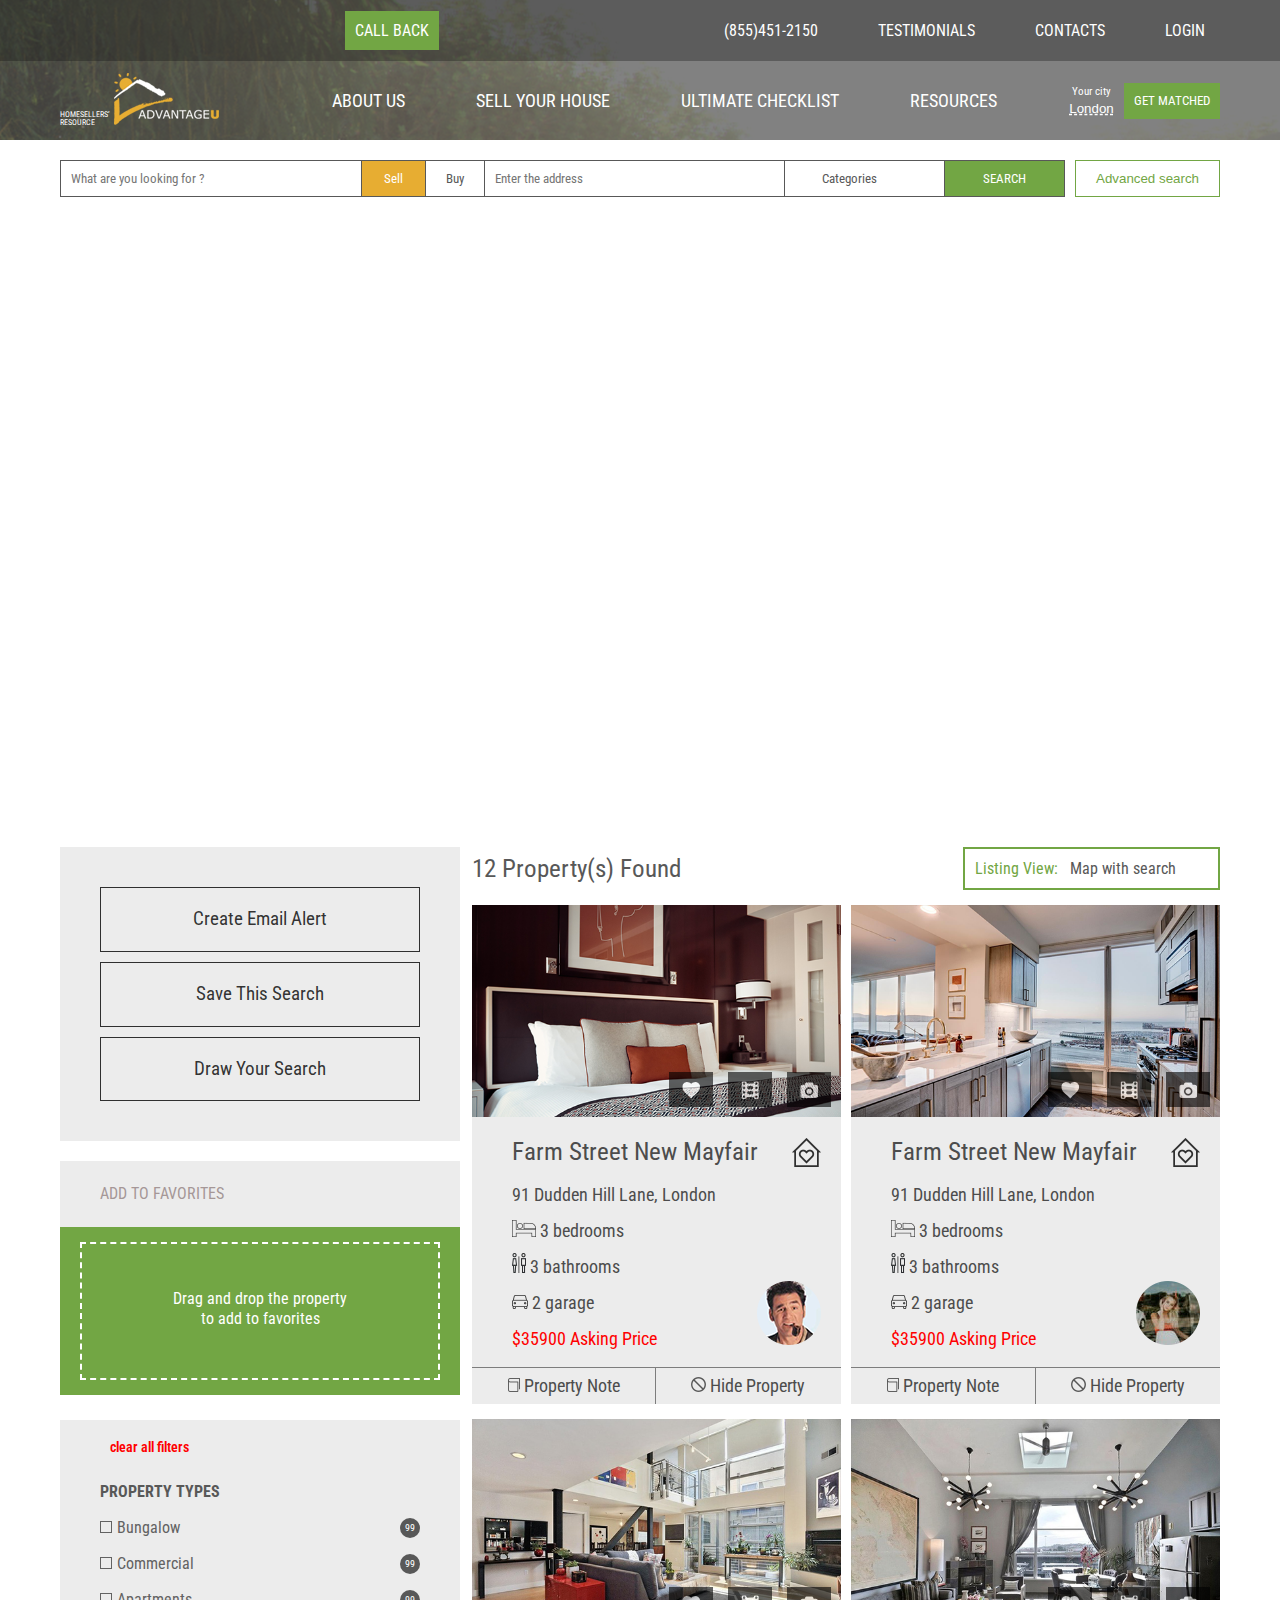
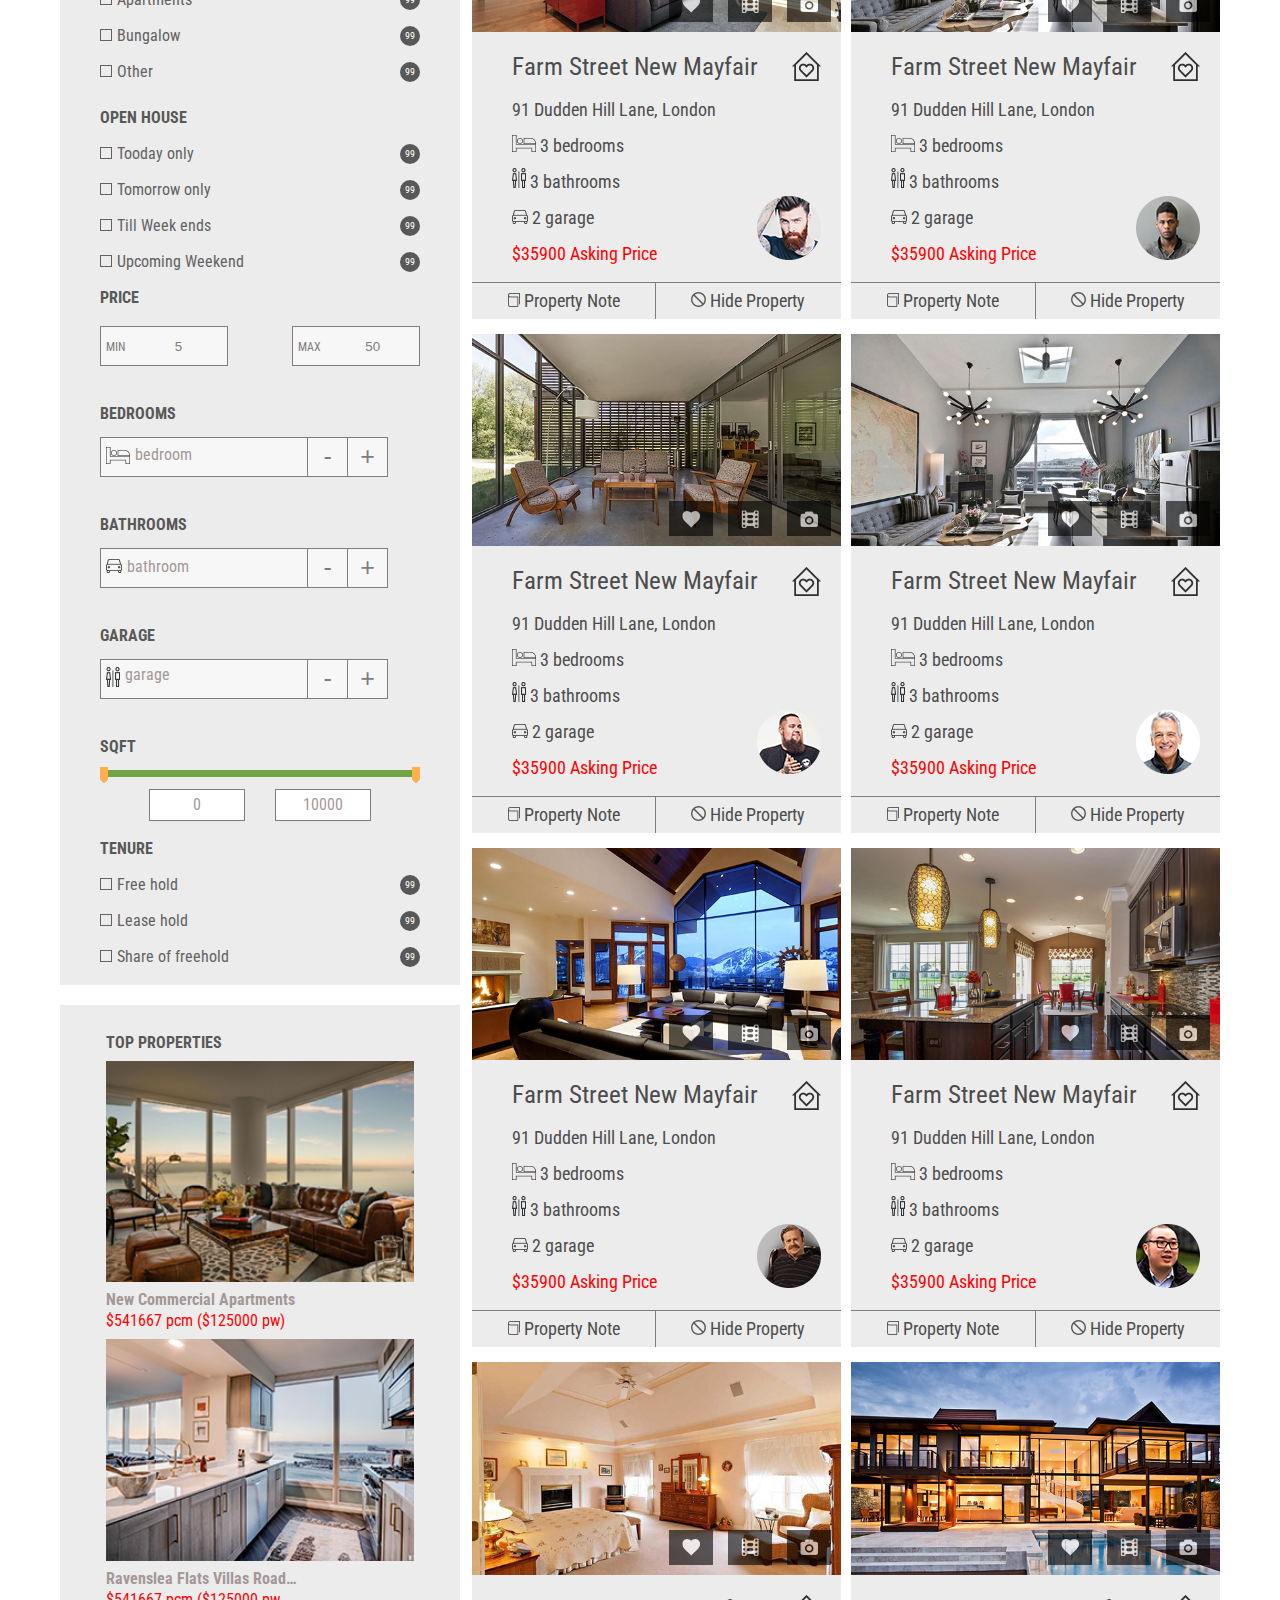
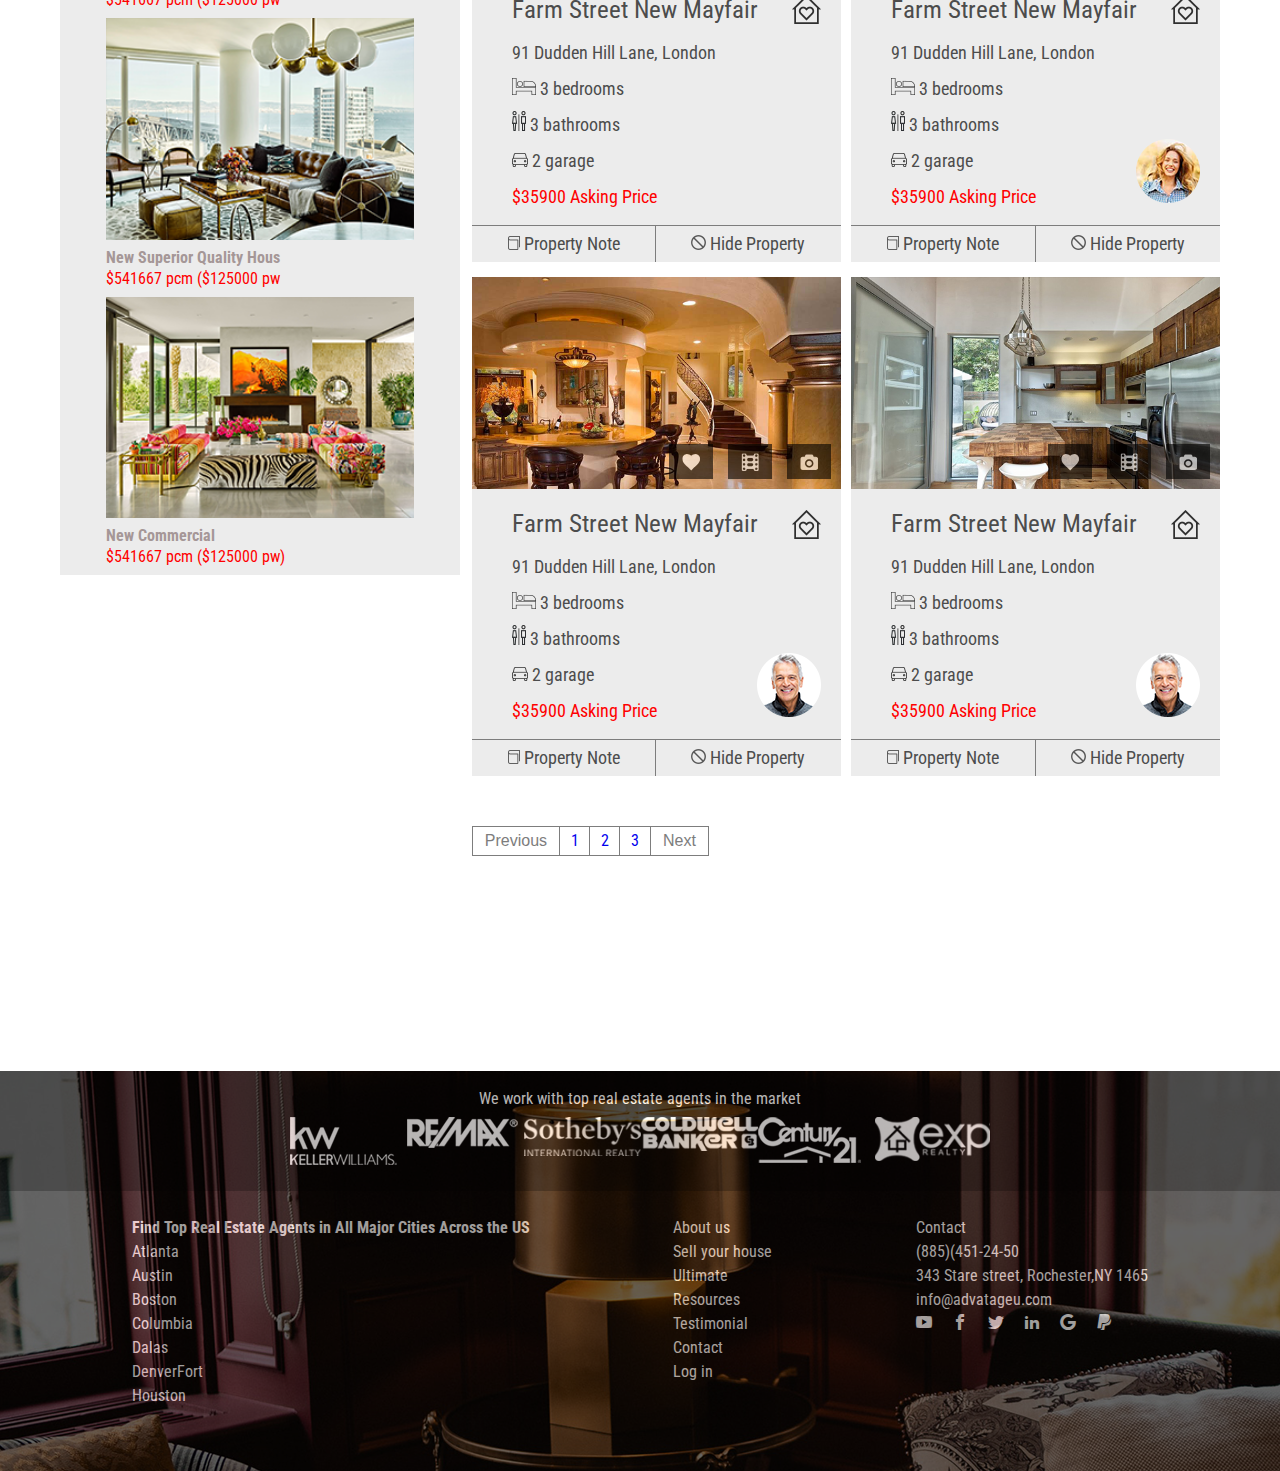
==== commit ca10c220: "icons" ====
--- a/index.html
+++ b/index.html
@@ -1,919 +1,1007 @@
 <!DOCTYPE html>
-    <html>
-    <head>
-        <meta charset="utf-8"/>
-        <meta name="viewport" content="width = device-width, initial-scale=1"/>
-        <script src="https://cdnjs.cloudflare.com/ajax/libs/html5shiv/3.7.3/html5shiv.min.js"></script><![endif]-->
-        <title></title>
-        <meta name="keywords" content=""/>
-        <meta name="description" content=""/>
-        <link href="fonts/icon-style.css" rel="stylesheet">
-        <link href="css/_main-layout.css" rel="stylesheet">
-        <link href="css/style.css" rel="stylesheet">
-        <link href="https://fonts.googleapis.com/css?family=Roboto|Roboto+Condensed" rel="stylesheet">
-        <link href="http://www.w3.org/2000/svg" >
-        <link rel="stylesheet" href="slick/slick.css" type="text/css">
-        <link href=http://www.w3.org/1999/xlink" >
-        <link rel="stylesheet" href="https://use.fontawesome.com/releases/v5.0.13/css/all.css"
-              integrity="sha384-DNOHZ68U8hZfKXOrtjWvjxusGo9WQnrNx2sqG0tfsghAvtVlRW3tvkXWZh58N9jp" crossorigin="anonymous">
-    </head>
-    <body>
-    <div class="wrapper">
-        <header class="header">
-
-            <div class="header__top-wrapper">
-                <div class="header-top_background"></div>                                              <!-- .header-top-->
-                <div class="header__top">
-
-                    <div class="call-back"><a href="#">call back</a></div>
-                    <ul class="social__icons">
-                        <li><a href="#" class="social__icons_link"><i class="fa fa-building" aria-hidden="true"></i></a>
-                        </li>
-                        <li><a href="#" class="social__icons_link"><i class="fa fa-chart-bar"></i></a></li>
-                        <li><a href="#" class="social__icons_link"><i class="fa fa-certificate" aria-hidden="true"></i></a>
-                        </li>
-                        <li><a href="#" class="social__icons_link"><i class="fa fa-bell"></i></a></li>
-                        <li><a href="#" class="social__icons_link"><i class="fa fa-envelope-open"
-                                                                      aria-hidden="true"></i></a></li>
-                    </ul>
-                    <div class="tel"><a href="#">(855)451-2150</a></div>
-                    <ul class="header__top-menu">
-                        <li><a href="#" class="header__top-menu_link">testimonials</a></li>
-                        <li><a href="#" class="header__top-menu_link">contacts</a></li>
-                        <li><a href="#" class="header__top-menu_link">login<span class="fa fa-chevron-down"></span> </a>
-                        </li>
-                    </ul>
-                </div>
-            </div>                                            <!-- end  header top-->
-            <div class="header__bottom-wrapper">
-                <div class="header-bottom_background"></div>
-                <div class="header__bottom">
-                    <div class="logo">
-                        <p class="logo-text">HOMESELLERS’<br> RESOURCE</p>
-                        <a href="#"><img src="img/Logo.png" alt=""></a>
-                    </div>
-                    <ul class="header__bottom-menu">
-                        <li><a href="#" class="header__bottom-menu_link">about us</a></li>
-                        <li><a href="#" class="header__bottom-menu_link">sell your house</a></li>
-                        <li><a href="#" class="header__bottom-menu_link">ultimate checklist</a></li>
-                        <li><a href="#" class="header__bottom-menu_link">resources</a></li>
-                    </ul>
-
-                    <div class="forms">
+<html>
+<head>
+    <meta charset="utf-8"/>
+    <meta name="viewport" content="width = device-width, initial-scale=1"/>
+    <script src="https://cdnjs.cloudflare.com/ajax/libs/html5shiv/3.7.3/html5shiv.min.js"></script>
+    <![endif]-->
+    <title></title>
+    <meta name="keywords" content=""/>
+    <meta name="description" content=""/>
+    <link href="fonts/icon-style.css" rel="stylesheet">
+    <link href="css/main-layout.css" rel="stylesheet">
+    <link href="css/style.css" rel="stylesheet">
+    <link href="https://fonts.googleapis.com/css?family=Roboto|Roboto+Condensed" rel="stylesheet">
+    <link href="http://www.w3.org/2000/svg">
+    <link rel="stylesheet" href="slick/slick.css" type="text/css">
+    <link href=http://www.w3.org/1999/xlink">
+    <link rel="stylesheet" href="https://use.fontawesome.com/releases/v5.0.13/css/all.css"
+          integrity="sha384-DNOHZ68U8hZfKXOrtjWvjxusGo9WQnrNx2sqG0tfsghAvtVlRW3tvkXWZh58N9jp" crossorigin="anonymous">
+</head>
+<body>
+<div class="wrapper">
+    <header class="header">
+
+        <div class="header__top-wrapper">
+            <div class="header-top_background"></div>                                              <!-- .header-top-->
+            <div class="header__top">
+
+                <div class="call-back"><a href="#">call back</a></div>
+                <ul class="social__icons">
+                    <li><a href="#" class="social__icons_link"><i class="fa fa-building" aria-hidden="true"></i></a>
+                    </li>
+                    <li><a href="#" class="social__icons_link"><i class="fa fa-chart-bar"></i></a></li>
+                    <li><a href="#" class="social__icons_link"><i class="fa fa-certificate" aria-hidden="true"></i></a>
+                    </li>
+                    <li><a href="#" class="social__icons_link"><i class="fa fa-bell"></i></a></li>
+                    <li><a href="#" class="social__icons_link"><i class="fa fa-envelope-open"
+                                                                  aria-hidden="true"></i></a></li>
+                </ul>
+                <div class="tel"><a href="#">(855)451-2150</a></div>
+                <ul class="header__top-menu">
+                    <li><a href="#" class="header__top-menu_link">testimonials</a></li>
+                    <li><a href="#" class="header__top-menu_link">contacts</a></li>
+                    <li><a href="#" class="header__top-menu_link">login<span class="fa fa-chevron-down"></span> </a>
+                    </li>
+                </ul>
+            </div>
+        </div>                                            <!-- end  header top-->
+        <div class="header__bottom-wrapper">
+            <div class="header-bottom_background"></div>
+            <div class="header__bottom">
+                <div class="logo">
+                    <p class="logo-text">HOMESELLERS’<br> RESOURCE</p>
+                    <a href="#"><img src="img/Logo.png" alt=""></a>
+                </div>
+                <ul class="header__bottom-menu">
+                    <li><a href="#" class="header__bottom-menu_link">about us</a></li>
+                    <li><a href="#" class="header__bottom-menu_link">sell your house</a></li>
+                    <li><a href="#" class="header__bottom-menu_link">ultimate checklist</a></li>
+                    <li><a href="#" class="header__bottom-menu_link">resources</a></li>
+                </ul>
+
+                <div class="forms">
                     <form action="" id="match" method="post" name="city-match">
                         <p>Your city</p><br>
-                        <select name="city"  >
+                        <select name="city">
                             <option value="London">London</option>
                             <option value="Paris">Paris</option>
                             <option value="Oslo">Oslo</option>
                             <option value="Venus">Venus</option>
                             <option value="Boston">Boston</option>
                         </select>
-                        </form>
-                        <form action=""  method="post" name="match">
+                    </form>
+                    <form action="" method="post" name="match">
                         <input type="submit" class="get-match" value="get matched">
-                        </form>
-                    </div>
+                    </form>
                 </div>
             </div>
-
-        </header><!-- .header-->
-        <!--=============================main-form=====================-->
-        <div class="main-form">
+        </div>
+
+    </header><!-- .header-->
+    <!--=============================main-form=====================-->
+    <div class="main-form">
         <form action="" method="post" id="main-form">
 
-            <input type="text" class="search" placeholder="What are you looking for ?" >
+            <input type="text" class="search" placeholder="What are you looking for ?">
             <input type="submit" value="Sell">
             <input type="submit" value="Buy">
-            <input type="text" class="address" placeholder="Enter the address" >
+            <input type="text" class="address" placeholder="Enter the address">
             <div class="select-wrapper">
-               <select  value="category" id="category" class="selections"  >
-                   <option selected>Categories</option>
-                   <option value="House">House</option>
-                   <option value="Palace">Palace</option>
-                   <option value="ROOM">Room</option>
-                   <option value="Flat">Flat</option>
-               </select>
-           </div>
+                <select value="category" id="category" class="selections">
+                    <option selected>Categories</option>
+                    <option value="House">House</option>
+                    <option value="Palace">Palace</option>
+                    <option value="ROOM">Room</option>
+                    <option value="Flat">Flat</option>
+                </select>
+            </div>
             <input type="submit" class="category-search" value="SEARCH">
         </form>
         <form action="" method="post" id="advanced-search">
             <input type="submit" class="advanced-search" value="Advanced search">
         </form>
-        </div>
-        <div class="map-container">
-            <div id="map" class="map"></div>
-        </div>
-        <div class="middle section-wrapper">
-
-            <div class="container">
-                <main class="content">
-                    <div class=" middle-header">
-                        <p>12 Property(s) Found</p>
-                        <div class="listing-view select-wrapper">
-                            <p>Listing View:</p>
-                            <select name="Listing View" id="listing-view" class="selections none" >
-                                <option value="">Map with search</option>
-                                <option value="">map 1</option>
-                                <option value="">map2</option>
-                                <option value="">map3</option>
-                            </select>
-                        </div>
-                    </div>
+    </div>
+    <div class="map-container">
+        <div id="map" class="map"></div>
+    </div>
+    <div class="middle section-wrapper">
+
+        <div class="container">
+            <main class="content">
+                <div class=" middle-header">
+                    <p>12 Property(s) Found</p>
+                    <div class="listing-view select-wrapper">
+                        <p>Listing View:</p>
+                        <select name="Listing View" id="listing-view" class="selections none">
+                            <option value="">Map with search</option>
+                            <option value="">map 1</option>
+                            <option value="">map2</option>
+                            <option value="">map3</option>
+                        </select>
+                    </div>
+                </div>
                 <div class="info-blocks">
                     <!-----------------------------info-block 1---------------------------->
                     <div class="info-block">
                         <div class="info-block_img">
-                           <img src="img/1.png " >
-                            <div class="icon-block">
-                                <div class="icon-block_item"><embed src="img/icons/hart.svg" type=""></div>
-                                <div class="icon-block_item"><embed src="img/icons/film.svg" type=""></div>
-                                <div class="icon-block_item"><embed src="img/icons/camera.svg" type=""></div>
-
-                            </div>
-                        </div>
-                        <div class="info-block_text">
-                            <div class="info-block_text__title">
-                                <P>Farm Street New Mayfair</P>
-                                <img src="img/Vector Smart Object copy 2.png" alt="">
-
-                            </div>
-                            <div class="info-block_text__address">
-                                <i class="fab fa-periscope"></i>
-                                <p>91 Dudden Hill Lane, London</p>
-                            </div>
-                                <div class="info-block_text__condition">
-                                         <img src="img/Vector Smart Object copy 7.png" alt="">
-                                         <span  class="info-block_text__contains">3 bedrooms </span>
-                                </div>
-                                 <div class="info-block_text__condition">
-                                         <img src="img/Vector Smart Object copy 34.png" alt="">
-                                         <span   class="info-block_text__contains">3 bathrooms</span>
-                                 </div>
-                                 <div class="info-block_text__condition">
-                                         <img src="img/Vector Smart Object copy 26.png" alt="">
-                                         <span   class="info-block_text__contains">2 garage</span>
-                                 </div>
-                                   <p class="price">$35900  Asking Price</p>
-                                  <div class="owner-foto"><img src="img/5a1f004dadf.png" alt=""></div>
-                        </div>
-                        <div class="info-block_text__property">
-                            <div>
-                                <img src="img/book-information.png" alt="">
-                                Property Note
-                            </div>
-                            <div>
-                                <img src="img/noun_1268803_cc copy.png" alt="">
-                                Hide Property</div>
+                            <img src="img/1.png ">
+                            <div class="icon-block">
+                                <div class="icon-block_item">
+                                    <embed src="img/icons/hart.svg" type="">
+                                </div>
+                                <div class="icon-block_item">
+                                    <embed src="img/icons/film.svg" type="">
+                                </div>
+                                <div class="icon-block_item">
+                                    <embed src="img/icons/camera.svg" type="">
+                                </div>
+
+                            </div>
+                        </div>
+                        <div class="info-block_text">
+                            <div class="info-block_text__title">
+                                <P>Farm Street New Mayfair</P>
+                                <img src="img/Vector Smart Object copy 2.png" alt="">
+
+                            </div>
+                            <div class="info-block_text__address">
+                                <i class="fab fa-periscope"></i>
+                                <p>91 Dudden Hill Lane, London</p>
+                            </div>
+                            <div class="info-block_text__condition">
+                                <img src="img/Vector Smart Object copy 7.png" alt="">
+                                <span class="info-block_text__contains">3 bedrooms </span>
+                            </div>
+                            <div class="info-block_text__condition">
+                                <img src="img/Vector Smart Object copy 34.png" alt="">
+                                <span class="info-block_text__contains">3 bathrooms</span>
+                            </div>
+                            <div class="info-block_text__condition">
+                                <img src="img/Vector Smart Object copy 26.png" alt="">
+                                <span class="info-block_text__contains">2 garage</span>
+                            </div>
+                            <p class="price">$35900 Asking Price</p>
+                            <div class="owner-foto"><img src="img/5a1f004dadf.png" alt=""></div>
+                        </div>
+                        <div class="info-block_text__property">
+                            <div>
+                                <img src="img/icons/book-information.svg" alt="">
+                                Property Note
+                            </div>
+                            <div>
+                                <img src="img/icons/blin.svg" alt="">
+                                Hide Property
+                            </div>
                         </div>
                         <div class="info-block_foto"></div>
                     </div>
                     <!----------------------------info-block 2---------------------------->
                     <div class="info-block">
                         <div class="info-block_img">
-                            <img src="img/2.png " >
-                            <div class="icon-block">
-                                <div class="icon-block_item"><embed src="img/icons/hart.svg" type=""></div>
-                                <div class="icon-block_item"><embed src="img/icons/film.svg" type=""></div>
-                                <div class="icon-block_item"><embed src="img/icons/camera.svg" type=""></div>
-
-                            </div>
-                        </div>
-                        <div class="info-block_text">
-                            <div class="info-block_text__title">
-                                <P>Farm Street New Mayfair</P>
-                                <img src="img/Vector Smart Object copy 2.png" alt="">
-
-                            </div>
-                            <div class="info-block_text__address">
-                                <i class="fab fa-periscope"></i>
-                                <p>91 Dudden Hill Lane, London</p>
-                            </div>
-                            <div class="info-block_text__condition">
-                                     <img src="img/Vector Smart Object copy 7.png" alt="">
-                                     <span  class="info-block_text__contains">3 bedrooms </span>
-                            </div>
-                            <div class="info-block_text__condition">
-                                     <img src="img/Vector Smart Object copy 34.png" alt="">
-                                     <span   class="info-block_text__contains">3 bathrooms</span>
-                            </div>
-                            <div class="info-block_text__condition">
-                                     <img src="img/Vector Smart Object copy 26.png" alt="">
-                                     <span   class="info-block_text__contains">2 garage</span>
-                            </div>                            <p class="price">$35900  Asking Price</p>
+                            <img src="img/2.png ">
+                            <div class="icon-block">
+                                <div class="icon-block_item">
+                                    <embed src="img/icons/hart.svg" type="">
+                                </div>
+                                <div class="icon-block_item">
+                                    <embed src="img/icons/film.svg" type="">
+                                </div>
+                                <div class="icon-block_item">
+                                    <embed src="img/icons/camera.svg" type="">
+                                </div>
+
+                            </div>
+                        </div>
+                        <div class="info-block_text">
+                            <div class="info-block_text__title">
+                                <P>Farm Street New Mayfair</P>
+                                <img src="img/Vector Smart Object copy 2.png" alt="">
+
+                            </div>
+                            <div class="info-block_text__address">
+                                <i class="fab fa-periscope"></i>
+                                <p>91 Dudden Hill Lane, London</p>
+                            </div>
+                            <div class="info-block_text__condition">
+                                <img src="img/Vector Smart Object copy 7.png" alt="">
+                                <span class="info-block_text__contains">3 bedrooms </span>
+                            </div>
+                            <div class="info-block_text__condition">
+                                <img src="img/Vector Smart Object copy 34.png" alt="">
+                                <span class="info-block_text__contains">3 bathrooms</span>
+                            </div>
+                            <div class="info-block_text__condition">
+                                <img src="img/Vector Smart Object copy 26.png" alt="">
+                                <span class="info-block_text__contains">2 garage</span>
+                            </div>
+                            <p class="price">$35900 Asking Price</p>
                             <div class="owner-foto"><img src="img/photos-88127Dq5GDQ6z8jH.png" alt=""></div>
                         </div>
                         <div class="info-block_text__property">
                             <div>
-                                <img src="img/book-information.png" alt="">
-                                Property Note
-                            </div>
-                            <div>
-                                <img src="img/noun_1268803_cc copy.png" alt="">
-                                Hide Property</div>
+                                <img src="img/icons/book-information.svg" alt="">
+                                Property Note
+                            </div>
+                            <div>
+                                <img src="img/icons/blin.svg" alt="">
+                                Hide Property
+                            </div>
                         </div>
                         <div class="info-block_foto"></div>
                     </div>
                     <!----------------------------info-block 3---------------------------->
                     <div class="info-block">
                         <div class="info-block_img">
-                            <img src="img/3.png " >
-                            <div class="icon-block">
-                                <div class="icon-block_item"><embed src="img/icons/hart.svg" type=""></div>
-                                <div class="icon-block_item"><embed src="img/icons/film.svg" type=""></div>
-                                <div class="icon-block_item"><embed src="img/icons/camera.svg" type=""></div>
-
-                            </div>
-                        </div>
-                        <div class="info-block_text">
-                            <div class="info-block_text__title">
-                                <P>Farm Street New Mayfair</P>
-                                <img src="img/Vector Smart Object copy 2.png" alt="">
-
-                            </div>
-                            <div class="info-block_text__address">
-                                <i class="fab fa-periscope"></i>
-                                <p>91 Dudden Hill Lane, London</p>
-                            </div>
-                            <div class="info-block_text__condition">
-                                       <img src="img/Vector Smart Object copy 7.png" alt="">
-                                       <span  class="info-block_text__contains">3 bedrooms </span>
-                            </div>
-                            <div class="info-block_text__condition">
-                                       <img src="img/Vector Smart Object copy 34.png" alt="">
-                                       <span   class="info-block_text__contains">3 bathrooms</span>
-                            </div>
-                            <div class="info-block_text__condition">
-                                       <img src="img/Vector Smart Object copy 26.png" alt="">
-                                       <span   class="info-block_text__contains">2 garage</span>
-                            </div>
-
-                            <p class="price">$35900  Asking Price</p>
+                            <img src="img/3.png ">
+                            <div class="icon-block">
+                                <div class="icon-block_item">
+                                    <embed src="img/icons/hart.svg" type="">
+                                </div>
+                                <div class="icon-block_item">
+                                    <embed src="img/icons/film.svg" type="">
+                                </div>
+                                <div class="icon-block_item">
+                                    <embed src="img/icons/camera.svg" type="">
+                                </div>
+
+                            </div>
+                        </div>
+                        <div class="info-block_text">
+                            <div class="info-block_text__title">
+                                <P>Farm Street New Mayfair</P>
+                                <img src="img/Vector Smart Object copy 2.png" alt="">
+
+                            </div>
+                            <div class="info-block_text__address">
+                                <i class="fab fa-periscope"></i>
+                                <p>91 Dudden Hill Lane, London</p>
+                            </div>
+                            <div class="info-block_text__condition">
+                                <img src="img/Vector Smart Object copy 7.png" alt="">
+                                <span class="info-block_text__contains">3 bedrooms </span>
+                            </div>
+                            <div class="info-block_text__condition">
+                                <img src="img/Vector Smart Object copy 34.png" alt="">
+                                <span class="info-block_text__contains">3 bathrooms</span>
+                            </div>
+                            <div class="info-block_text__condition">
+                                <img src="img/Vector Smart Object copy 26.png" alt="">
+                                <span class="info-block_text__contains">2 garage</span>
+                            </div>
+
+                            <p class="price">$35900 Asking Price</p>
                             <div class="owner-foto"><img src="img/96c177a8fd610c7639.png" alt=""></div>
                         </div>
                         <div class="info-block_text__property">
                             <div>
-                                <img src="img/book-information.png" alt="">
-                                Property Note
-                            </div>
-                            <div>
-                                <img src="img/noun_1268803_cc copy.png" alt="">
-                                Hide Property</div>
+                                <img src="img/icons/book-information.svg" alt="">
+                                Property Note
+                            </div>
+                            <div>
+                                <img src="img/icons/blin.svg" alt="">
+                                Hide Property
+                            </div>
                         </div>
                         <div class="info-block_foto"></div>
                     </div>
                     <!--------------------------info-block 4----------------->
                     <div class="info-block">
                         <div class="info-block_img">
-                            <img src="img/4.png " >
-                            <div class="icon-block">
-                                <div class="icon-block_item"><embed src="img/icons/hart.svg" type=""></div>
-                                <div class="icon-block_item"><embed src="img/icons/film.svg" type=""></div>
-                                <div class="icon-block_item"><embed src="img/icons/camera.svg" type=""></div>
-
-                            </div>
-                        </div>
-                        <div class="info-block_text">
-                            <div class="info-block_text__title">
-                                <P>Farm Street New Mayfair</P>
-                                <img src="img/Vector Smart Object copy 2.png" alt="">
-
-                            </div>
-                            <div class="info-block_text__address">
-                                <i class="fab fa-periscope"></i>
-                                <p>91 Dudden Hill Lane, London</p>
-                            </div>
-                              <div class="info-block_text__condition">
-                                  <img src="img/Vector Smart Object copy 7.png" alt="">
-                                  <span  class="info-block_text__contains">3 bedrooms </span>
-                              </div>
-                              <div class="info-block_text__condition">
-                                  <img src="img/Vector Smart Object copy 34.png" alt="">
-                                  <span   class="info-block_text__contains">3 bathrooms</span>
-                              </div>
-                              <div class="info-block_text__condition">
-                                  <img src="img/Vector Smart Object copy 26.png" alt="">
-                                  <span   class="info-block_text__contains">2 garage</span>
-                              </div>
-
-                            <p class="price">$35900  Asking Price</p>
-                            <div class="owner-foto"><img src="img/f-his-children-wounded-mother-20170427.png" alt=""></div>
-                        </div>
-                        <div class="info-block_text__property">
-                            <div>
-                                <img src="img/book-information.png" alt="">
-                                Property Note
-                            </div>
-                            <div>
-                                <img src="img/noun_1268803_cc copy.png" alt="">
-                                Hide Property</div>
+                            <img src="img/4.png ">
+                            <div class="icon-block">
+                                <div class="icon-block_item">
+                                    <embed src="img/icons/hart.svg" type="">
+                                </div>
+                                <div class="icon-block_item">
+                                    <embed src="img/icons/film.svg" type="">
+                                </div>
+                                <div class="icon-block_item">
+                                    <embed src="img/icons/camera.svg" type="">
+                                </div>
+
+                            </div>
+                        </div>
+                        <div class="info-block_text">
+                            <div class="info-block_text__title">
+                                <P>Farm Street New Mayfair</P>
+                                <img src="img/Vector Smart Object copy 2.png" alt="">
+
+                            </div>
+                            <div class="info-block_text__address">
+                                <i class="fab fa-periscope"></i>
+                                <p>91 Dudden Hill Lane, London</p>
+                            </div>
+                            <div class="info-block_text__condition">
+                                <img src="img/Vector Smart Object copy 7.png" alt="">
+                                <span class="info-block_text__contains">3 bedrooms </span>
+                            </div>
+                            <div class="info-block_text__condition">
+                                <img src="img/Vector Smart Object copy 34.png" alt="">
+                                <span class="info-block_text__contains">3 bathrooms</span>
+                            </div>
+                            <div class="info-block_text__condition">
+                                <img src="img/Vector Smart Object copy 26.png" alt="">
+                                <span class="info-block_text__contains">2 garage</span>
+                            </div>
+
+                            <p class="price">$35900 Asking Price</p>
+                            <div class="owner-foto"><img src="img/f-his-children-wounded-mother-20170427.png" alt="">
+                            </div>
+                        </div>
+                        <div class="info-block_text__property">
+                            <div>
+                                <img src="img/icons/book-information.svg" alt="">
+                                Property Note
+                            </div>
+                            <div>
+                                <img src="img/icons/blin.svg" alt="">
+                                Hide Property
+                            </div>
                         </div>
                         <div class="info-block_foto"></div>
                     </div>
                     <!--------------------------info-block 5----------------->
                     <div class="info-block">
                         <div class="info-block_img">
-                            <img src="img/5.png " >
-                            <div class="icon-block">
-                                <div class="icon-block_item"><embed src="img/icons/hart.svg" type=""></div>
-                                <div class="icon-block_item"><embed src="img/icons/film.svg" type=""></div>
-                                <div class="icon-block_item"><embed src="img/icons/camera.svg" type=""></div>
-
-                            </div>
-                        </div>
-                        <div class="info-block_text">
-                            <div class="info-block_text__title">
-                                <P>Farm Street New Mayfair</P>
-                                <img src="img/Vector Smart Object copy 2.png" alt="">
-
-                            </div>
-                            <div class="info-block_text__address">
-                                <i class="fab fa-periscope"></i>
-                                <p>91 Dudden Hill Lane, London</p>
-                            </div>
-                              <div class="info-block_text__condition">
-                                  <img src="img/Vector Smart Object copy 7.png" alt="">
-                                  <span  class="info-block_text__contains">3 bedrooms </span>
-                              </div>
-                              <div class="info-block_text__condition">
-                                  <img src="img/Vector Smart Object copy 34.png" alt="">
-                                  <span   class="info-block_text__contains">3 bathrooms</span>
-                              </div>
-                              <div class="info-block_text__condition">
-                                  <img src="img/Vector Smart Object copy 26.png" alt="">
-                                  <span   class="info-block_text__contains">2 garage</span>
-                              </div>
-
-                            <p class="price">$35900  Asking Price</p>
-                            <div class="owner-foto"><img src="img/1020b0ac-fb05-4f9b-acbc-e6e3d810fb7d.png" alt=""></div>
-                        </div>
-                        <div class="info-block_text__property">
-                            <div>
-                                <img src="img/book-information.png" alt="">
-                                Property Note
-                            </div>
-                            <div>
-                                <img src="img/noun_1268803_cc copy.png" alt="">
-                                Hide Property</div>
+                            <img src="img/5.png ">
+                            <div class="icon-block">
+                                <div class="icon-block_item">
+                                    <embed src="img/icons/hart.svg" type="">
+                                </div>
+                                <div class="icon-block_item">
+                                    <embed src="img/icons/film.svg" type="">
+                                </div>
+                                <div class="icon-block_item">
+                                    <embed src="img/icons/camera.svg" type="">
+                                </div>
+
+                            </div>
+                        </div>
+                        <div class="info-block_text">
+                            <div class="info-block_text__title">
+                                <P>Farm Street New Mayfair</P>
+                                <img src="img/Vector Smart Object copy 2.png" alt="">
+
+                            </div>
+                            <div class="info-block_text__address">
+                                <i class="fab fa-periscope"></i>
+                                <p>91 Dudden Hill Lane, London</p>
+                            </div>
+                            <div class="info-block_text__condition">
+                                <img src="img/Vector Smart Object copy 7.png" alt="">
+                                <span class="info-block_text__contains">3 bedrooms </span>
+                            </div>
+                            <div class="info-block_text__condition">
+                                <img src="img/Vector Smart Object copy 34.png" alt="">
+                                <span class="info-block_text__contains">3 bathrooms</span>
+                            </div>
+                            <div class="info-block_text__condition">
+                                <img src="img/Vector Smart Object copy 26.png" alt="">
+                                <span class="info-block_text__contains">2 garage</span>
+                            </div>
+
+                            <p class="price">$35900 Asking Price</p>
+                            <div class="owner-foto"><img src="img/1020b0ac-fb05-4f9b-acbc-e6e3d810fb7d.png" alt="">
+                            </div>
+                        </div>
+                        <div class="info-block_text__property">
+                            <div>
+                                <img src="img/icons/book-information.svg" alt="">
+                                Property Note
+                            </div>
+                            <div>
+                                <img src="img/icons/blin.svg" alt="">
+                                Hide Property
+                            </div>
                         </div>
                         <div class="info-block_foto"></div>
                     </div>
                     <!--------------------------info-block 6----------------->
                     <div class="info-block">
                         <div class="info-block_img">
-                            <img src="img/6.png " >
-                            <div class="icon-block">
-                                <div class="icon-block_item"><embed src="img/icons/hart.svg" type=""></div>
-                                <div class="icon-block_item"><embed src="img/icons/film.svg" type=""></div>
-                                <div class="icon-block_item"><embed src="img/icons/camera.svg" type=""></div>
-
-                            </div>
-                        </div>
-                        <div class="info-block_text">
-                            <div class="info-block_text__title">
-                                <P>Farm Street New Mayfair</P>
-                                <img src="img/Vector Smart Object copy 2.png" alt="">
-
-                            </div>
-                            <div class="info-block_text__address">
-                                <i class="fab fa-periscope"></i>
-                                <p>91 Dudden Hill Lane, London</p>
-                            </div>
-                              <div class="info-block_text__condition">
-                                   <img src="img/Vector Smart Object copy 7.png" alt="">
-                                   <span  class="info-block_text__contains">3 bedrooms </span>
-                                  </div>
-                              <div class="info-block_text__condition">
-                                   <img src="img/Vector Smart Object copy 34.png" alt="">
-                                   <span   class="info-block_text__contains">3 bathrooms</span>
-                                  </div>
-                              <div class="info-block_text__condition">
-                                   <img src="img/Vector Smart Object copy 26.png" alt="">
-                                   <span   class="info-block_text__contains">2 garage</span>
-                                  </div>
-
-                            <p class="price">$35900  Asking Price</p>
+                            <img src="img/6.png ">
+                            <div class="icon-block">
+                                <div class="icon-block_item">
+                                    <embed src="img/icons/hart.svg" type="">
+                                </div>
+                                <div class="icon-block_item">
+                                    <embed src="img/icons/film.svg" type="">
+                                </div>
+                                <div class="icon-block_item">
+                                    <embed src="img/icons/camera.svg" type="">
+                                </div>
+
+                            </div>
+                        </div>
+                        <div class="info-block_text">
+                            <div class="info-block_text__title">
+                                <P>Farm Street New Mayfair</P>
+                                <img src="img/Vector Smart Object copy 2.png" alt="">
+
+                            </div>
+                            <div class="info-block_text__address">
+                                <i class="fab fa-periscope"></i>
+                                <p>91 Dudden Hill Lane, London</p>
+                            </div>
+                            <div class="info-block_text__condition">
+                                <img src="img/Vector Smart Object copy 7.png" alt="">
+                                <span class="info-block_text__contains">3 bedrooms </span>
+                            </div>
+                            <div class="info-block_text__condition">
+                                <img src="img/Vector Smart Object copy 34.png" alt="">
+                                <span class="info-block_text__contains">3 bathrooms</span>
+                            </div>
+                            <div class="info-block_text__condition">
+                                <img src="img/Vector Smart Object copy 26.png" alt="">
+                                <span class="info-block_text__contains">2 garage</span>
+                            </div>
+
+                            <p class="price">$35900 Asking Price</p>
                             <div class="owner-foto"><img src="img/155472578.png" alt=""></div>
                         </div>
                         <div class="info-block_text__property">
                             <div>
-                                <img src="img/book-information.png" alt="">
-                                Property Note
-                            </div>
-                            <div>
-                                <img src="img/noun_1268803_cc copy.png" alt="">
-                                Hide Property</div>
+                                <img src="img/icons/book-information.svg" alt="">
+                                Property Note
+                            </div>
+                            <div>
+                                <img src="img/icons/blin.svg" alt="">
+                                Hide Property
+                            </div>
                         </div>
                         <div class="info-block_foto"></div>
                     </div>
                     <!--------------------------info-block 7----------------->
                     <div class="info-block">
                         <div class="info-block_img">
-                            <img src="img/7.png " >
-                            <div class="icon-block">
-                                <div class="icon-block_item"><embed src="img/icons/hart.svg" type=""></div>
-                                <div class="icon-block_item"><embed src="img/icons/film.svg" type=""></div>
-                                <div class="icon-block_item"><embed src="img/icons/camera.svg" type=""></div>
-
-                            </div>
-                        </div>
-                        <div class="info-block_text">
-                            <div class="info-block_text__title">
-                                <P>Farm Street New Mayfair</P>
-                                <img src="img/Vector Smart Object copy 2.png" alt="">
-
-                            </div>
-                            <div class="info-block_text__address">
-                                <i class="fab fa-periscope"></i>
-                                <p>91 Dudden Hill Lane, London</p>
-                            </div>
-                           <div class="info-block_text__condition">
-                                <img src="img/Vector Smart Object copy 7.png" alt="">
-                                <span  class="info-block_text__contains">3 bedrooms </span>
-                           </div>
-                           <div class="info-block_text__condition">
-                                <img src="img/Vector Smart Object copy 34.png" alt="">
-                                <span   class="info-block_text__contains">3 bathrooms</span>
-                           </div>
-                           <div class="info-block_text__condition">
-                                <img src="img/Vector Smart Object copy 26.png" alt="">
-                                <span   class="info-block_text__contains">2 garage</span>
-                           </div>
-
-                            <p class="price">$35900  Asking Price</p>
+                            <img src="img/7.png ">
+                            <div class="icon-block">
+                                <div class="icon-block_item">
+                                    <embed src="img/icons/hart.svg" type="">
+                                </div>
+                                <div class="icon-block_item">
+                                    <embed src="img/icons/film.svg" type="">
+                                </div>
+                                <div class="icon-block_item">
+                                    <embed src="img/icons/camera.svg" type="">
+                                </div>
+
+                            </div>
+                        </div>
+                        <div class="info-block_text">
+                            <div class="info-block_text__title">
+                                <P>Farm Street New Mayfair</P>
+                                <img src="img/Vector Smart Object copy 2.png" alt="">
+
+                            </div>
+                            <div class="info-block_text__address">
+                                <i class="fab fa-periscope"></i>
+                                <p>91 Dudden Hill Lane, London</p>
+                            </div>
+                            <div class="info-block_text__condition">
+                                <img src="img/Vector Smart Object copy 7.png" alt="">
+                                <span class="info-block_text__contains">3 bedrooms </span>
+                            </div>
+                            <div class="info-block_text__condition">
+                                <img src="img/Vector Smart Object copy 34.png" alt="">
+                                <span class="info-block_text__contains">3 bathrooms</span>
+                            </div>
+                            <div class="info-block_text__condition">
+                                <img src="img/Vector Smart Object copy 26.png" alt="">
+                                <span class="info-block_text__contains">2 garage</span>
+                            </div>
+
+                            <p class="price">$35900 Asking Price</p>
                             <div class="owner-foto"><img src="img/Dr_Rich_armchair.png" alt=""></div>
                         </div>
                         <div class="info-block_text__property">
                             <div>
-                                <img src="img/book-information.png" alt="">
-                                Property Note
-                            </div>
-                            <div>
-                                <img src="img/noun_1268803_cc copy.png" alt="">
-                                Hide Property</div>
+                                <img src="img/icons/book-information.svg" alt="">
+                                Property Note
+                            </div>
+                            <div>
+                                <img src="img/icons/blin.svg" alt="">
+                                Hide Property
+                            </div>
                         </div>
                         <div class="info-block_foto"></div>
                     </div>
                     <!--------------------------info-block 8----------------->
                     <div class="info-block">
                         <div class="info-block_img">
-                            <img src="img/8.png " >
-                            <div class="icon-block">
-                                <div class="icon-block_item"><embed src="img/icons/hart.svg" type=""></div>
-                                <div class="icon-block_item"><embed src="img/icons/film.svg" type=""></div>
-                                <div class="icon-block_item"><embed src="img/icons/camera.svg" type=""></div>
-
-
-                            </div>
-                        </div>
-                        <div class="info-block_text">
-                            <div class="info-block_text__title">
-                                <P>Farm Street New Mayfair</P>
-                                <img src="img/Vector Smart Object copy 2.png" alt="">
-
-                            </div>
-                            <div class="info-block_text__address">
-                                <i class="fab fa-periscope"></i>
-                                <p>91 Dudden Hill Lane, London</p>
-                            </div>
-                             <div class="info-block_text__condition">
-                                <img src="img/Vector Smart Object copy 7.png" alt="">
-                                <span  class="info-block_text__contains">3 bedrooms </span>
-                             </div>
-                             <div class="info-block_text__condition">
-                                <img src="img/Vector Smart Object copy 34.png" alt="">
-                                <span   class="info-block_text__contains">3 bathrooms</span>
-                             </div>
-                             <div class="info-block_text__condition">
-                                <img src="img/Vector Smart Object copy 26.png" alt="">
-                                <span   class="info-block_text__contains">2 garage</span>
-                             </div>
-
-                            <p class="price">$35900  Asking Price</p>
+                            <img src="img/8.png ">
+                            <div class="icon-block">
+                                <div class="icon-block_item">
+                                    <embed src="img/icons/hart.svg" type="">
+                                </div>
+                                <div class="icon-block_item">
+                                    <embed src="img/icons/film.svg" type="">
+                                </div>
+                                <div class="icon-block_item">
+                                    <embed src="img/icons/camera.svg" type="">
+                                </div>
+
+
+                            </div>
+                        </div>
+                        <div class="info-block_text">
+                            <div class="info-block_text__title">
+                                <P>Farm Street New Mayfair</P>
+                                <img src="img/Vector Smart Object copy 2.png" alt="">
+
+                            </div>
+                            <div class="info-block_text__address">
+                                <i class="fab fa-periscope"></i>
+                                <p>91 Dudden Hill Lane, London</p>
+                            </div>
+                            <div class="info-block_text__condition">
+                                <img src="img/Vector Smart Object copy 7.png" alt="">
+                                <span class="info-block_text__contains">3 bedrooms </span>
+                            </div>
+                            <div class="info-block_text__condition">
+                                <img src="img/Vector Smart Object copy 34.png" alt="">
+                                <span class="info-block_text__contains">3 bathrooms</span>
+                            </div>
+                            <div class="info-block_text__condition">
+                                <img src="img/Vector Smart Object copy 26.png" alt="">
+                                <span class="info-block_text__contains">2 garage</span>
+                            </div>
+
+                            <p class="price">$35900 Asking Price</p>
                             <div class="owner-foto"><img src="img/170530132545-jeff-lew-1024x576.png" alt=""></div>
                         </div>
                         <div class="info-block_text__property">
                             <div>
-                                <img src="img/book-information.png" alt="">
-                                Property Note
-                            </div>
-                            <div>
-                                <img src="img/noun_1268803_cc copy.png" alt="">
-                                Hide Property</div>
+                                <img src="img/icons/book-information.svg" alt="">
+                                Property Note
+                            </div>
+                            <div>
+                                <img src="img/icons/blin.svg" alt="">
+                                Hide Property
+                            </div>
                         </div>
                         <div class="info-block_foto"></div>
                     </div>
                     <!--------------------------info-block 9----------------->
                     <div class="info-block">
                         <div class="info-block_img">
-                            <img src="img/9.png " >
-                            <div class="icon-block">
-                                <div class="icon-block_item"><embed src="img/icons/hart.svg" type=""></div>
-                                <div class="icon-block_item"><embed src="img/icons/film.svg" type=""></div>
-                                <div class="icon-block_item"><embed src="img/icons/camera.svg" type=""></div>
-
-                            </div>
-                        </div>
-                        <div class="info-block_text">
-                            <div class="info-block_text__title">
-                                <P>Farm Street New Mayfair</P>
-                                <img src="img/Vector Smart Object copy 2.png" alt="">
-
-                            </div>
-                            <div class="info-block_text__address">
-                                <i class="fab fa-periscope"></i>
-                                <p>91 Dudden Hill Lane, London</p>
-                            </div>
-                            <div class="info-block_text__condition">
-                               <img src="img/Vector Smart Object copy 7.png" alt="">
-                               <span  class="info-block_text__contains">3 bedrooms </span>
-                            </div>
-                            <div class="info-block_text__condition">
-                               <img src="img/Vector Smart Object copy 34.png" alt="">
-                               <span   class="info-block_text__contains">3 bathrooms</span>
-                            </div>
-                            <div class="info-block_text__condition">
-                               <img src="img/Vector Smart Object copy 26.png" alt="">
-                               <span   class="info-block_text__contains">2 garage</span>
-                            </div>
-                            <p class="price">$35900  Asking Price</p>
+                            <img src="img/9.png ">
+                            <div class="icon-block">
+                                <div class="icon-block_item">
+                                    <embed src="img/icons/hart.svg" type="">
+                                </div>
+                                <div class="icon-block_item">
+                                    <embed src="img/icons/film.svg" type="">
+                                </div>
+                                <div class="icon-block_item">
+                                    <embed src="img/icons/camera.svg" type="">
+                                </div>
+
+                            </div>
+                        </div>
+                        <div class="info-block_text">
+                            <div class="info-block_text__title">
+                                <P>Farm Street New Mayfair</P>
+                                <img src="img/Vector Smart Object copy 2.png" alt="">
+
+                            </div>
+                            <div class="info-block_text__address">
+                                <i class="fab fa-periscope"></i>
+                                <p>91 Dudden Hill Lane, London</p>
+                            </div>
+                            <div class="info-block_text__condition">
+                                <img src="img/Vector Smart Object copy 7.png" alt="">
+                                <span class="info-block_text__contains">3 bedrooms </span>
+                            </div>
+                            <div class="info-block_text__condition">
+                                <img src="img/Vector Smart Object copy 34.png" alt="">
+                                <span class="info-block_text__contains">3 bathrooms</span>
+                            </div>
+                            <div class="info-block_text__condition">
+                                <img src="img/Vector Smart Object copy 26.png" alt="">
+                                <span class="info-block_text__contains">2 garage</span>
+                            </div>
+                            <p class="price">$35900 Asking Price</p>
                             <div class="owner-foto"><img src="img/images (1).png" alt=""></div>
                         </div>
                         <div class="info-block_text__property">
                             <div>
-                                <img src="img/book-information.png" alt="">
-                                Property Note
-                            </div>
-                            <div>
-                                <img src="img/noun_1268803_cc copy.png" alt="">
-                                Hide Property</div>
+                                <img src="img/icons/book-information.svg" alt="">
+                                Property Note
+                            </div>
+                            <div>
+                                <img src="img/icons/blin.svg" alt="">
+                                Hide Property
+                            </div>
                         </div>
                         <div class="info-block_foto"></div>
                     </div>
                     <!--------------------------info-block 10----------------->
                     <div class="info-block">
                         <div class="info-block_img">
-                            <img src="img/10.png " >
-                            <div class="icon-block">
-                                <div class="icon-block_item"><embed src="img/icons/hart.svg" type=""></div>
-                                <div class="icon-block_item"><embed src="img/icons/film.svg" type=""></div>
-                                <div class="icon-block_item"><embed src="img/icons/camera.svg" type=""></div>
-                            </div>
-                        </div>
-                        <div class="info-block_text">
-                            <div class="info-block_text__title">
-                                <P>Farm Street New Mayfair</P>
-                                <img src="img/Vector Smart Object copy 2.png" alt="">
-
-                            </div>
-                            <div class="info-block_text__address">
-                                <i class="fab fa-periscope"></i>
-                                <p>91 Dudden Hill Lane, London</p>
-                            </div>
-                            <div class="info-block_text__condition">
-                            <img src="img/Vector Smart Object copy 7.png" alt="">
-                            <span  class="info-block_text__contains">3 bedrooms </span>
-                            </div>
-                             <div class="info-block_text__condition">
-                            <img src="img/Vector Smart Object copy 34.png" alt="">
-                            <span   class="info-block_text__contains">3 bathrooms</span>
-                             </div>
-                             <div class="info-block_text__condition">
-                            <img src="img/Vector Smart Object copy 26.png" alt="">
-                            <span   class="info-block_text__contains">2 garage</span>
-                             </div>
-
-                            <p class="price">$35900  Asking Price</p>
+                            <img src="img/10.png ">
+                            <div class="icon-block">
+                                <div class="icon-block_item">
+                                    <embed src="img/icons/hart.svg" type="">
+                                </div>
+                                <div class="icon-block_item">
+                                    <embed src="img/icons/film.svg" type="">
+                                </div>
+                                <div class="icon-block_item">
+                                    <embed src="img/icons/camera.svg" type="">
+                                </div>
+                            </div>
+                        </div>
+                        <div class="info-block_text">
+                            <div class="info-block_text__title">
+                                <P>Farm Street New Mayfair</P>
+                                <img src="img/Vector Smart Object copy 2.png" alt="">
+
+                            </div>
+                            <div class="info-block_text__address">
+                                <i class="fab fa-periscope"></i>
+                                <p>91 Dudden Hill Lane, London</p>
+                            </div>
+                            <div class="info-block_text__condition">
+                                <img src="img/Vector Smart Object copy 7.png" alt="">
+                                <span class="info-block_text__contains">3 bedrooms </span>
+                            </div>
+                            <div class="info-block_text__condition">
+                                <img src="img/Vector Smart Object copy 34.png" alt="">
+                                <span class="info-block_text__contains">3 bathrooms</span>
+                            </div>
+                            <div class="info-block_text__condition">
+                                <img src="img/Vector Smart Object copy 26.png" alt="">
+                                <span class="info-block_text__contains">2 garage</span>
+                            </div>
+
+                            <p class="price">$35900 Asking Price</p>
                             <div class="owner-foto"><img src="img/Без названия.png" alt=""></div>
                         </div>
                         <div class="info-block_text__property">
                             <div>
-                                <img src="img/book-information.png" alt="">
-                                Property Note
-                            </div>
-                            <div>
-                                <img src="img/noun_1268803_cc copy.png" alt="">
-                                Hide Property</div>
+                                <img src="img/icons/book-information.svg" alt="">
+                                Property Note
+                            </div>
+                            <div>
+                                <img src="img/icons/blin.svg" alt="">
+                                Hide Property
+                            </div>
                         </div>
                         <div class="info-block_foto"></div>
                     </div>
                     <!----------------info-block 11-------------------------------->
                     <div class="info-block">
                         <div class="info-block_img">
-                            <img src="img/11.png " >
-                            <div class="icon-block">
-                                <div class="icon-block_item"><embed src="img/icons/hart.svg" type=""></div>
-                                <div class="icon-block_item"><embed src="img/icons/film.svg" type=""></div>
-                                <div class="icon-block_item"><embed src="img/icons/camera.svg" type=""></div>
-
-                            </div>
-                        </div>
-                        <div class="info-block_text">
-                            <div class="info-block_text__title">
-                                <P>Farm Street New Mayfair</P>
-                                <img src="img/Vector Smart Object copy 2.png" alt="">
-
-                            </div>
-                            <div class="info-block_text__address">
-                                <i class="fab fa-periscope"></i>
-                                <p>91 Dudden Hill Lane, London</p>
-                            </div>
-                            <div class="info-block_text__condition">
-                            <img src="img/Vector Smart Object copy 7.png" alt="">
-                            <span  class="info-block_text__contains">3 bedrooms </span>
-                            </div>
-                           <div class="info-block_text__condition">
-                            <img src="img/Vector Smart Object copy 34.png" alt="">
-                            <span   class="info-block_text__contains">3 bathrooms</span>
-                           </div>
-                           <div class="info-block_text__condition">
-                            <img src="img/Vector Smart Object copy 26.png" alt="">
-                            <span   class="info-block_text__contains">2 garage</span>
-                           </div>
-
-                            <p class="price">$35900  Asking Price</p>
+                            <img src="img/11.png ">
+                            <div class="icon-block">
+                                <div class="icon-block_item">
+                                    <embed src="img/icons/hart.svg" type="">
+                                </div>
+                                <div class="icon-block_item">
+                                    <embed src="img/icons/film.svg" type="">
+                                </div>
+                                <div class="icon-block_item">
+                                    <embed src="img/icons/camera.svg" type="">
+                                </div>
+
+                            </div>
+                        </div>
+                        <div class="info-block_text">
+                            <div class="info-block_text__title">
+                                <P>Farm Street New Mayfair</P>
+                                <img src="img/Vector Smart Object copy 2.png" alt="">
+
+                            </div>
+                            <div class="info-block_text__address">
+                                <i class="fab fa-periscope"></i>
+                                <p>91 Dudden Hill Lane, London</p>
+                            </div>
+                            <div class="info-block_text__condition">
+                                <img src="img/Vector Smart Object copy 7.png" alt="">
+                                <span class="info-block_text__contains">3 bedrooms </span>
+                            </div>
+                            <div class="info-block_text__condition">
+                                <img src="img/Vector Smart Object copy 34.png" alt="">
+                                <span class="info-block_text__contains">3 bathrooms</span>
+                            </div>
+                            <div class="info-block_text__condition">
+                                <img src="img/Vector Smart Object copy 26.png" alt="">
+                                <span class="info-block_text__contains">2 garage</span>
+                            </div>
+
+                            <p class="price">$35900 Asking Price</p>
                             <div class="owner-foto"><img src="img/155472578.png" alt=""></div>
                         </div>
                         <div class="info-block_text__property">
                             <div>
-                                <img src="img/book-information.png" alt="">
-                                Property Note
-                            </div>
-                            <div>
-                                <img src="img/noun_1268803_cc copy.png" alt="">
-                                Hide Property</div>
+                                <img src="img/icons/book-information.svg" alt="">
+                                Property Note
+                            </div>
+                            <div>
+                                <img src="img/icons/blin.svg" alt="">
+                                Hide Property
+                            </div>
                         </div>
                         <div class="info-block_foto"></div>
                     </div>
                     <!-----------------------------info-block 12--------------->
                     <div class="info-block">
                         <div class="info-block_img">
-                            <img src="img/12.png " >
-                            <div class="icon-block">
-                                <div class="icon-block_item"><embed src="img/icons/hart.svg" type=""></div>
-                                <div class="icon-block_item"><embed src="img/icons/film.svg" type=""></div>
-                                <div class="icon-block_item"><embed src="img/icons/camera.svg" type=""></div>
-
-                            </div>
-                        </div>
-                        <div class="info-block_text">
-                            <div class="info-block_text__title">
-                                <P>Farm Street New Mayfair</P>
-                                <img src="img/Vector Smart Object copy 2.png" alt="">
-
-                            </div>
-                            <div class="info-block_text__address">
-                                <i class="fab fa-periscope"></i>
-                                <p>91 Dudden Hill Lane, London</p>
-                            </div>
-                            <div class="info-block_text__condition">
-                            <img src="img/Vector Smart Object copy 7.png" alt="">
-                            <span  class="info-block_text__contains">3 bedrooms </span>
-                            </div>
-                             <div class="info-block_text__condition">
-                            <img src="img/Vector Smart Object copy 34.png" alt="">
-                            <span   class="info-block_text__contains">3 bathrooms</span>
-                             </div>
-                             <div class="info-block_text__condition">
-                            <img src="img/Vector Smart Object copy 26.png" alt="">
-                            <span   class="info-block_text__contains">2 garage</span>
-                             </div>
-                            <p class="price">$35900  Asking Price</p>
+                            <img src="img/12.png ">
+                            <div class="icon-block">
+                                <div class="icon-block_item">
+                                    <embed src="img/icons/hart.svg" type="">
+                                </div>
+                                <div class="icon-block_item">
+                                    <embed src="img/icons/film.svg" type="">
+                                </div>
+                                <div class="icon-block_item">
+                                    <embed src="img/icons/camera.svg" type="">
+                                </div>
+
+                            </div>
+                        </div>
+                        <div class="info-block_text">
+                            <div class="info-block_text__title">
+                                <P>Farm Street New Mayfair</P>
+                                <img src="img/Vector Smart Object copy 2.png" alt="">
+
+                            </div>
+                            <div class="info-block_text__address">
+                                <i class="fab fa-periscope"></i>
+                                <p>91 Dudden Hill Lane, London</p>
+                            </div>
+                            <div class="info-block_text__condition">
+                                <img src="img/Vector Smart Object copy 7.png" alt="">
+                                <span class="info-block_text__contains">3 bedrooms </span>
+                            </div>
+                            <div class="info-block_text__condition">
+                                <img src="img/Vector Smart Object copy 34.png" alt="">
+                                <span class="info-block_text__contains">3 bathrooms</span>
+                            </div>
+                            <div class="info-block_text__condition">
+                                <img src="img/Vector Smart Object copy 26.png" alt="">
+                                <span class="info-block_text__contains">2 garage</span>
+                            </div>
+                            <p class="price">$35900 Asking Price</p>
                             <div class="owner-foto"><img src="img/155472578.png" alt=""></div>
                         </div>
                         <div class="info-block_text__property">
                             <div>
-                                <img src="img/book-information.png" alt="">
-                                Property Note
-                            </div>
-                            <div>
-                                <img src="img/noun_1268803_cc copy.png" alt="">
-                                Hide Property</div>
-                        </div>
-                        <div class="info-block_foto"></div>
-                    </div>
-                </div>
-                    <!-------------------paging-------------------->
-                    <div class="paging">
-                        <button class="paging-btn" name="previous">Previous</button>
-                        <a href="#a"><p id="a">1</p></a>
-                        <a href="#b"><p id="b">2</p></a>
-                        <a href="#c"><p id="c">3</p></a>
-
-                        <button class="paging-btn" name="next">Next</button>
-                    </div>
-                </main><!-- .content -->
-
-            </div><!-- .container-->
-
-    <!--===========================================left ===========================-->
-            <aside class="left-sidebar">
-                <div class="tasks">
-                    <p class="task">Сreate Email Alert</p>
-                    <p class="task">Save This Search</p>
-                    <p class="task">Draw Your Search</p>
-                </div>
-                <div class="add-favorites">
-                    <p class="add-favorites__title">Add to Favorites</p>
-                    <div class="drag-box__wrapper">
+                                <img src="img/icons/book-information.svg" alt="">
+                                Property Note
+                            </div>
+                            <div>
+                                <img src="img/icons/blin.svg" alt="">
+                                Hide Property
+                            </div>
+                        </div>
+                        <div class="info-block_foto"></div>
+                    </div>
+                </div>
+                <!-------------------paging-------------------->
+                <div class="paging">
+                    <button class="paging-btn" name="previous">Previous</button>
+                    <a href="#a"><p id="a">1</p></a>
+                    <a href="#b"><p id="b">2</p></a>
+                    <a href="#c"><p id="c">3</p></a>
+
+                    <button class="paging-btn" name="next">Next</button>
+                </div>
+            </main><!-- .content -->
+
+        </div><!-- .container-->
+
+        <!--===========================================left ===========================-->
+        <aside class="left-sidebar">
+            <div class="tasks">
+                <p class="task">Сreate Email Alert</p>
+                <p class="task">Save This Search</p>
+                <p class="task">Draw Your Search</p>
+            </div>
+            <div class="add-favorites">
+                <p class="add-favorites__title">Add to Favorites</p>
+                <div class="drag-box__wrapper">
                     <div class="drag-box">
                         <p>Drag and drop the property <br>to add to favorites</p>
                         <div class="drag-box__icon"><i class="fa fa-plus"></i></div>
                     </div>
-                    </div>
-                </div>
-                <!------------------------------filters-------------------->
-                <div class="filters">
-                    <p><span><i class="fa fa-times"></i></span>clear all filters</p>
-                    <div class="property-types">
-                        <!--------------------properties---------------------------->
-                        <h4>property types</h4>
-                        <div class="input-type">
-                            <input type="checkbox"  id="Bungalow" name="Bungalow">
-                            <label for="Bungalow">Bungalow</label>
-                        </div>
-                        <div class="input-type">
-                            <input type="checkbox"  id="Commercial" name="">
-                            <label for="Commercial">Commercial</label>
-                         </div>
-                        <div class="input-type">
-                            <input type="checkbox"  id="Apartments" name="">
-                            <label for="Apartments">Apartments</label>
-                        </div>
-                        <div class="input-type">
-                            <input type="checkbox"  id="House" name="">
-                            <label for="House">Bungalow</label>
-                         </div>
-                        <div class="input-type">
-                            <input type="checkbox"  id="Other" name="">
-                            <label for="Other">Other</label>
-                          </div>
-                    </div>
-                    <!---------------------------open house-------------->
-                    <div class="open-house">
-                        <h4>open house</h4>
-                        <div class="input-type">
-                            <input type="checkbox"  id="Tooday-only" name="Bungalow">
-                            <label for="Tooday-only">Tooday only</label>
-                        </div>
-                        <div class="input-type">
-                            <input type="checkbox"  id="Tomorrow-only" name="">
-                            <label for="Tomorrow-only">Tomorrow only</label>
-                        </div>
-                        <div class="input-type">
-                            <input type="checkbox"  id="week-ends" name="">
-                            <label for="week-ends">Till Week ends</label>
-                         </div>
-                        <div class="input-type">
-                            <input type="checkbox"  id="Upcoming-Weekend" name="">
-                            <label for="Upcoming-Weekend">Upcoming Weekend</label>
-                        </div>
-                    </div>
-                    <!---------------------------price---------------------------->
-                    <h4>price</h4>
-                    <div class="options">
-                        <form action="">
-                            <div class="options_item-wrapper">
-                                <div class="options_price">
-                                <span >MIN </span>
+                </div>
+            </div>
+            <!------------------------------filters-------------------->
+            <div class="filters">
+                <p><span><i class="fa fa-times"></i></span>clear all filters</p>
+                <div class="property-types">
+                    <!--------------------properties---------------------------->
+                    <h4>property types</h4>
+                    <div class="input-type">
+                        <input type="checkbox" id="Bungalow" name="Bungalow">
+                        <label for="Bungalow">Bungalow</label>
+                    </div>
+                    <div class="input-type">
+                        <input type="checkbox" id="Commercial" name="">
+                        <label for="Commercial">Commercial</label>
+                    </div>
+                    <div class="input-type">
+                        <input type="checkbox" id="Apartments" name="">
+                        <label for="Apartments">Apartments</label>
+                    </div>
+                    <div class="input-type">
+                        <input type="checkbox" id="House" name="">
+                        <label for="House">Bungalow</label>
+                    </div>
+                    <div class="input-type">
+                        <input type="checkbox" id="Other" name="">
+                        <label for="Other">Other</label>
+                    </div>
+                </div>
+                <!---------------------------open house-------------->
+                <div class="open-house">
+                    <h4>open house</h4>
+                    <div class="input-type">
+                        <input type="checkbox" id="Tooday-only" name="Bungalow">
+                        <label for="Tooday-only">Tooday only</label>
+                    </div>
+                    <div class="input-type">
+                        <input type="checkbox" id="Tomorrow-only" name="">
+                        <label for="Tomorrow-only">Tomorrow only</label>
+                    </div>
+                    <div class="input-type">
+                        <input type="checkbox" id="week-ends" name="">
+                        <label for="week-ends">Till Week ends</label>
+                    </div>
+                    <div class="input-type">
+                        <input type="checkbox" id="Upcoming-Weekend" name="">
+                        <label for="Upcoming-Weekend">Upcoming Weekend</label>
+                    </div>
+                </div>
+                <!---------------------------price---------------------------->
+                <h4>price</h4>
+                <div class="options">
+                    <form action="">
+                        <div class="options_item-wrapper">
+                            <div class="options_price">
+                                <span>MIN </span>
                                 <div class="min-price_wrapper">
-                                <select name="min-price" id="min-price">
-                                   <option selected >5</option>
-                                   <option  value="10">10</option>
-                                   <option value="20">20</option>
-                                   <option value="30">30</option>
-                                   <option value="40">40</option>
-                                   <option value="50">50</option>
-                                </select>
-                                </div>
-                               </div>
-                               <div class="options_price">
-                                <span >MAX</span>
+                                    <select name="min-price" id="min-price">
+                                        <option selected>5</option>
+                                        <option value="10">10</option>
+                                        <option value="20">20</option>
+                                        <option value="30">30</option>
+                                        <option value="40">40</option>
+                                        <option value="50">50</option>
+                                    </select>
+                                </div>
+                            </div>
+                            <div class="options_price">
+                                <span>MAX</span>
                                 <div class="max-price_wrapper">
-                                <select name="max-price" id="max-price" >
-                                   <option selected >50</option>
-                                   <option  value="100">100</option>
-                                   <option value="200">200</option>
-                                   <option value="300">300</option>
-                                   <option value="400">400</option>
-                                   <option value="500">500</option>
-                                </select>
-                                </div>
-
-                               </div>
-                            </div>
-                            <h4>bedrooms</h4>
-                            <div class="option_item">
-                                 <div class="option-box">
-                                     <div class="option-box_img"><img src="img/Vector Smart Object copy 7.png" alt=""></div>
-                                     <div class="option-box_name">bedroom</div>
-                                 </div>
-                                <div class="btn-box">
-                                 <button name ="minus" class="form-btn">-</button><button name ="plus" class="form-btn">+</button>
-                                </div>
-                            </div>
-                            <h4>bathrooms</h4>
-                            <div class="option_item">
-                                 <div class="option-box">
-                                     <div class="option-box_img"><img src="img/Vector Smart Object copy 26.png" alt=""></div>
-                                     <div class="option-box_name">bathroom</div>
-                                 </div>
-                                  <div class="btn-box">
-                                      <button name ="minus" class="form-btn">-</button>
-                                      <button name ="plus" class="form-btn">+</button>
-                                 </div>
-                            </div>
-                            <h4>garage</h4>
-                            <div class="option_item">
-                                <div class="option-box">
-                                   <div class="option-box_img"><img src="img/Vector Smart Object copy 34.png"></div>
-                                   <div class="option-box_name">garage</div>
-                                </div>
-                                <div class="btn-box">
-                                 <button name ="minus" class="form-btn">-</button>
-                                 <button name ="plus" class="form-btn">+</button>
-                                </div>
-                            </div>
-
-                    <h4>sqft</h4>
-                    <div class="sqft-container">
-                        <div class="pointer-box_left">
-                            <div class="pointer-box">
-                             <div class="pointer-left"></div>
-                             <div class="pointer-right"></div>
-                            </div>
-                        </div>
-                        <div class="sqft"></div>
-                        <div class="pointer-box_right">
-                            <div class="pointer-box">
-                                <div class="pointer-left"></div>
-                                <div class="pointer-right"></div>
-                            </div>
-                        </div>
-
-                     <div class="sqft-box">
-                            <div class="sqft-box_min">0</div>
-                            <div class="sqft-box_max">10000</div>
-                     </div>
-                    </div>
-                        </form>
-                    </div>
-                    <!-----------------------------------tenure------------------------->
-                            <h4>tenure</h4>
-                            <div class="tenure-box">
-                                <div class="input-type">
-                                    <input type="checkbox"  id="free-hold" name=free-hold">
-                                    <label for="free-hold">Free hold</label>
-                                </div>
-                                <div class="input-type">
-                                    <input type="checkbox"  id="Lease-hold" name="lease-hold">
-                                    <label for="Lease-hold">Lease hold</label>
-                                </div>
-                                <div class="input-type">
-                                    <input type="checkbox"  id="share-of" name="share-of">
-                                    <label for="share-of">Share of freehold</label>
-                                </div>
-                            </div>
-                </div>
-                <!-----------------------------------top properties--------------->
-                    <div class="top-properties_container">
-                        <h4>TOP PRoperties</h4>
-                        <div class="top-properties">
-                            <div class="top-properties_img"><img src="img/Ken-Fulk-Harrison+Living+room.png" alt=""></div>
-                            <h5>New Commercial Apartments</h5>
-                            <p class="price">$541667 pcm ($125000 pw)</p>
-                        </div>
-                        <div class="top-properties">
-                            <div class="top-properties_img"><img src="img/401harrison-1.png" alt=""></div>
-                            <h5>Ravenslea Flats Villas Road…</h5>
-                            <p class="price">$541667 pcm ($125000 pw</p>
-                        </div>
-                        <div class="top-properties">
-                            <div class="top-properties_img"><img src="img/AAEAAQAAAAAAAA.png" alt=""></div>
-                            <h5>New Superior Quality Hous</h5>
-                            <p class="price">$541667 pcm ($125000 pw</p>
-                        </div>
-                        <div class="top-properties">
-                            <div class="top-properties_img"><img src="img/Ken-Fulk-book_05.png" alt=""></div>
-                            <h5>New Commercial</h5>
-                            <p class="price">$541667 pcm ($125000 pw)</p>
-                        </div>
-                    </div>
-
-
-
-            </aside><!-- .left-sidebar -->
-
-        </div>
-        <!------------------------------------------- end.middle--------------------------------->
-
-
-        <footer class="footer">
-
-            <div class="footer-top">
-                <h6>We work with top real estate agents in the market</h6>
-                <div class="footer-slider_wrapper">
-                  <div class="footer-slider slick">
+                                    <select name="max-price" id="max-price">
+                                        <option selected>50</option>
+                                        <option value="100">100</option>
+                                        <option value="200">200</option>
+                                        <option value="300">300</option>
+                                        <option value="400">400</option>
+                                        <option value="500">500</option>
+                                    </select>
+                                </div>
+
+                            </div>
+                        </div>
+                        <h4>bedrooms</h4>
+                        <div class="option_item">
+                            <div class="option-box">
+                                <div class="option-box_img"><img src="img/Vector Smart Object copy 7.png" alt=""></div>
+                                <div class="option-box_name">bedroom</div>
+                            </div>
+                            <div class="btn-box">
+                                <button name="minus" class="form-btn">-</button>
+                                <button name="plus" class="form-btn">+</button>
+                            </div>
+                        </div>
+                        <h4>bathrooms</h4>
+                        <div class="option_item">
+                            <div class="option-box">
+                                <div class="option-box_img"><img src="img/Vector Smart Object copy 26.png" alt=""></div>
+                                <div class="option-box_name">bathroom</div>
+                            </div>
+                            <div class="btn-box">
+                                <button name="minus" class="form-btn">-</button>
+                                <button name="plus" class="form-btn">+</button>
+                            </div>
+                        </div>
+                        <h4>garage</h4>
+                        <div class="option_item">
+                            <div class="option-box">
+                                <div class="option-box_img"><img src="img/Vector Smart Object copy 34.png"></div>
+                                <div class="option-box_name">garage</div>
+                            </div>
+                            <div class="btn-box">
+                                <button name="minus" class="form-btn">-</button>
+                                <button name="plus" class="form-btn">+</button>
+                            </div>
+                        </div>
+
+                        <h4>sqft</h4>
+                        <div class="sqft-container">
+                            <div class="pointer-box_left">
+                                <div class="pointer-box">
+                                    <div class="pointer-left"></div>
+                                    <div class="pointer-right"></div>
+                                </div>
+                            </div>
+                            <div class="sqft"></div>
+                            <div class="pointer-box_right">
+                                <div class="pointer-box">
+                                    <div class="pointer-left"></div>
+                                    <div class="pointer-right"></div>
+                                </div>
+                            </div>
+
+                            <div class="sqft-box">
+                                <div class="sqft-box_min">0</div>
+                                <div class="sqft-box_max">10000</div>
+                            </div>
+                        </div>
+                    </form>
+                </div>
+                <!-----------------------------------tenure------------------------->
+                <h4>tenure</h4>
+                <div class="tenure-box">
+                    <div class="input-type">
+                        <input type="checkbox" id="free-hold" name=free-hold">
+                        <label for="free-hold">Free hold</label>
+                    </div>
+                    <div class="input-type">
+                        <input type="checkbox" id="Lease-hold" name="lease-hold">
+                        <label for="Lease-hold">Lease hold</label>
+                    </div>
+                    <div class="input-type">
+                        <input type="checkbox" id="share-of" name="share-of">
+                        <label for="share-of">Share of freehold</label>
+                    </div>
+                </div>
+            </div>
+            <!-----------------------------------top properties--------------->
+            <div class="top-properties_container">
+                <h4>TOP PRoperties</h4>
+                <div class="top-properties">
+                    <div class="top-properties_img"><img src="img/Ken-Fulk-Harrison+Living+room.png" alt=""></div>
+                    <h5>New Commercial Apartments</h5>
+                    <p class="price">$541667 pcm ($125000 pw)</p>
+                </div>
+                <div class="top-properties">
+                    <div class="top-properties_img"><img src="img/401harrison-1.png" alt=""></div>
+                    <h5>Ravenslea Flats Villas Road…</h5>
+                    <p class="price">$541667 pcm ($125000 pw</p>
+                </div>
+                <div class="top-properties">
+                    <div class="top-properties_img"><img src="img/AAEAAQAAAAAAAA.png" alt=""></div>
+                    <h5>New Superior Quality Hous</h5>
+                    <p class="price">$541667 pcm ($125000 pw</p>
+                </div>
+                <div class="top-properties">
+                    <div class="top-properties_img"><img src="img/Ken-Fulk-book_05.png" alt=""></div>
+                    <h5>New Commercial</h5>
+                    <p class="price">$541667 pcm ($125000 pw)</p>
+                </div>
+            </div>
+
+
+        </aside><!-- .left-sidebar -->
+
+    </div>
+    <!------------------------------------------- end.middle--------------------------------->
+
+
+    <footer class="footer">
+
+        <div class="footer-top">
+            <h6>We work with top real estate agents in the market</h6>
+            <div class="footer-slider_wrapper">
+                <div class="footer-slider slick">
                     <div class="footer-slider_item">
                         <img src="img/banners/Layer 1.png" alt="" class="banner">
                     </div>
@@ -938,70 +1026,71 @@
                     <div class="footer-slider_item">
                         <img src="img/banners/Layer 5.png" alt="" class="banner">
                     </div>
-                  </div>
                 </div>
             </div>
-            <div class="footer-bottom">
-                <div class="footer-cities">
-                    <h5>Find Top Real Estate Agents in All Major Cities Across the US</h5>
-                    <ul>
-                        <li class="footer-cities_item">Atlanta</li>
-                        <li class="footer-cities_item">Austin</li>
-                        <li class="footer-cities_item">Boston</li>
-                        <li class="footer-cities_item">Columbia</li>
-                        <li class="footer-cities_item">Dalas</li>
-                        <li class="footer-cities_item">DenverFort</li>
-                        <li class="footer-cities_item">Houston</li>
-                    </ul>
-                </div>
-                <div class="footer-info" >
-                    <ul>
-                        <li class="footer-cities_item"><a href="">About us</a></li>
-                        <li class="footer-cities_item"><a href="">Sell your house</a></li>
-                        <li class="footer-cities_item"><a href="">Ultimate</a></li>
-                        <li class="footer-cities_item"><a href="">Resources</a></li>
-                        <li class="footer-cities_item"><a href="">Testimonial</a></li>
-                        <li class="footer-cities_item"><a href="">Contact</a></li>
-                        <li class="footer-cities_item"><a href="">Log in</a></li>
-                    </ul>
-                </div>
-                <div class="footer-contact" >Contact
-                    <ul>
-                        <li class="footer-cities_item">(885)(451-24-50</li>
-                        <li class="footer-cities_item">343 Stare street, Rochester,NY 1465</li>
-                        <li class="footer-cities_item"><a href="#">info@advatageu.com</a>
+        </div>
+        <div class="footer-bottom">
+            <div class="footer-cities">
+                <h5>Find Top Real Estate Agents in All Major Cities Across the US</h5>
+                <ul>
+                    <li class="footer-cities_item">Atlanta</li>
+                    <li class="footer-cities_item">Austin</li>
+                    <li class="footer-cities_item">Boston</li>
+                    <li class="footer-cities_item">Columbia</li>
+                    <li class="footer-cities_item">Dalas</li>
+                    <li class="footer-cities_item">DenverFort</li>
+                    <li class="footer-cities_item">Houston</li>
+                </ul>
+            </div>
+            <div class="footer-info">
+                <ul>
+                    <li class="footer-cities_item"><a href="">About us</a></li>
+                    <li class="footer-cities_item"><a href="">Sell your house</a></li>
+                    <li class="footer-cities_item"><a href="">Ultimate</a></li>
+                    <li class="footer-cities_item"><a href="">Resources</a></li>
+                    <li class="footer-cities_item"><a href="">Testimonial</a></li>
+                    <li class="footer-cities_item"><a href="">Contact</a></li>
+                    <li class="footer-cities_item"><a href="">Log in</a></li>
+                </ul>
+            </div>
+            <div class="footer-contact">Contact
+                <ul>
+                    <li class="footer-cities_item">(885)(451-24-50</li>
+                    <li class="footer-cities_item">343 Stare street, Rochester,NY 1465</li>
+                    <li class="footer-cities_item"><a href="#">info@advatageu.com</a>
                         <ul class="footer-cities_social">
-                             <li class="footer-social"><a href=""><span class="icon-play"></span></a></li>
-                             <li class="footer-social"><a href=""><span class="icon-facebook"></span></a></li>
-                             <li class="footer-social"><a href=""><span class="icon-twitter"></span></a></li>
-                             <li class="footer-social"><a href=""><span class="icon-linkedin2"></span></a></li>
-                             <li class="footer-social"><a href=""><span class="icon-google"></span></a></li>
-                             <li class="footer-social"><a href=""><span class="icon-paypal"></span></a></li>
-                        </ul></li>
-                    </ul>
-                </div>
-              </div>
-
-        </footer><!-- .footer -->
-
-    </div><!-- .wrapper -->
-    <script type="text/javascript" src="jquery-3.2.1.min.js"></script>
-    <script type="text/javascript">
+                            <li class="footer-social"><a href=""><span class="icon-play"></span></a></li>
+                            <li class="footer-social"><a href=""><span class="icon-facebook"></span></a></li>
+                            <li class="footer-social"><a href=""><span class="icon-twitter"></span></a></li>
+                            <li class="footer-social"><a href=""><span class="icon-linkedin2"></span></a></li>
+                            <li class="footer-social"><a href=""><span class="icon-google"></span></a></li>
+                            <li class="footer-social"><a href=""><span class="icon-paypal"></span></a></li>
+                        </ul>
+                    </li>
+                </ul>
+            </div>
+        </div>
+
+    </footer><!-- .footer -->
+
+</div><!-- .wrapper -->
+<script type="text/javascript" src="jquery-3.2.1.min.js"></script>
+<script type="text/javascript">
     function initMap() {
-    // The location of Uluru
-    var uluru = {lat: 54.7, lng:20.876};
-    // The map, centered at Uluru
-    var map = new google.maps.Map(
-    document.getElementById('map'), {zoom: 5, center: uluru});
-    //                            позиция маркера
-    var marker = new google.maps.Marker({position: uluru, map: map});
+        // The location of Uluru
+        var uluru = {lat: 54.7, lng: 20.876};
+        // The map, centered at Uluru
+        var map = new google.maps.Map(
+            document.getElementById('map'), {zoom: 5, center: uluru});
+        //                            позиция маркера
+        var marker = new google.maps.Marker({position: uluru, map: map});
     }
-    </script>
-    <script async defer
-    src="https://maps.googleapis.com/maps/api/js?key=AIzaSyCshvn4s1IaH01M5pUnOlvIyx-lrMokUyc&callback=initMap">
-
-    </script>
-    <script type="text/javascript" src="slick/slick.min.js"></script>
-    <script src="js/script.js"></script>
-    </body>
-    </html>+</script>
+<script async defer
+        src="https://maps.googleapis.com/maps/api/js?key=AIzaSyCshvn4s1IaH01M5pUnOlvIyx-lrMokUyc&callback=initMap">
+
+</script>
+<script type="text/javascript" src="slick/slick.min.js"></script>
+<script src="js/script.js"></script>
+</body>
+</html>--- a/css/main-layout.css
+++ b/css/main-layout.css
@@ -0,0 +1,67 @@
+body{
+	font-family: 'Roboto Condensed', sans-serif;
+	font-size: 16px;
+}
+.wrapper {
+	min-width: 320px;
+	max-width: 1920px;
+	margin: 0 auto;
+}
+
+
+/* Header
+-----------------------------------------------------------------------------*/
+.header {
+	height: 140px;
+	background: url("../img/header.png") no-repeat;
+}
+
+
+/* Middle
+-----------------------------------------------------------------------------*/
+.middle {
+	width: 100%;
+	position: relative;
+}
+.middle:after {
+	display: table;
+	clear: both;
+	content: '';
+}
+.container {
+	width: 100%;
+	float: left;
+	overflow: hidden;
+}
+.content {
+	padding: 0 0 0 25.5%;
+}
+
+
+/* Left Sidebar
+-----------------------------------------------------------------------------*/
+.left-sidebar {
+	float: left;
+	width:24%;
+	/*width: 360px;*/
+	margin-left: -100%;
+	position: relative;
+	background: white;
+}
+
+
+/* Footer
+-----------------------------------------------------------------------------*/
+.footer {
+	height: 400px;
+	background:url("../img/footer.png");
+}
+@media screen  and (max-width: 1400px) {
+	.left-sidebar{
+		width:34.5%;
+	}
+	.content {
+		padding: 0 0 0 35.5%;
+	}
+}
+
